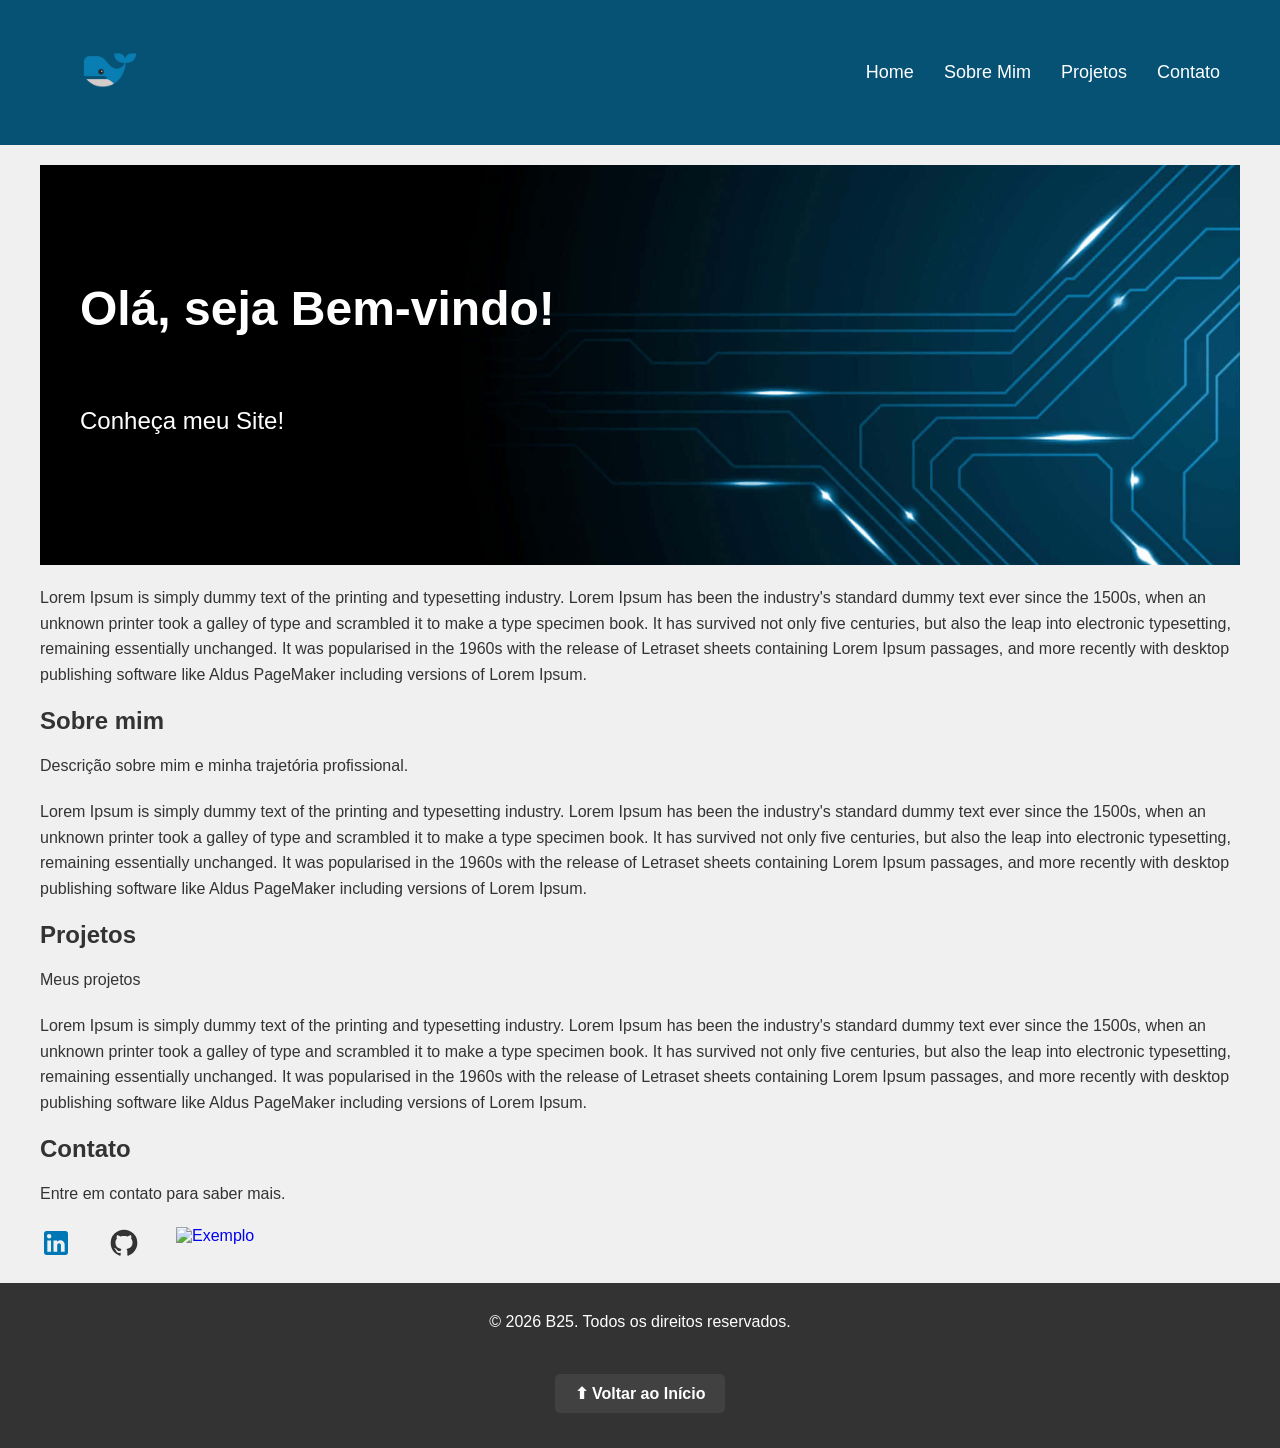
==== aula09_site/index.html @ 4e7a8810 "add lesson 11: continue the website layout, add a banner to the website's main page." ====
<!DOCTYPE html>
<html lang="pt-br">

<head>
    <meta charset="UTF-8">
    <meta name="viewport" content="width=device-width, initial-scale=1.0">
    <link rel="stylesheet" href="src/css/style.css">
    <title>Site - B25</title>
</head>

<body>
    <header>
        <nav>
            <a href="#">
                <div class="nav-logo">
                    <img src="src/img/logo-legal.png" alt="Logo" width="100" height="100">
                </div>
            </a>
            <ul class="nav-links">
                <li><a href="#">Home</a></li>
                <li><a href="#sobre">Sobre Mim</a></li>
                <li><a href="#projetos">Projetos</a></li>
                <li><a href="#contato">Contato</a></li>
            </ul>
        </nav>
    </header>

    <main>
        <section id="banner">
            <div class="banner-img">
                <h1> Olá, seja Bem-vindo!</h1>
                <br>
                <p>Conheça meu Site!</p>
            </div>
        </section>

        <section id="home">
            <div class="hero-content">
                <h1></h1>
                <p>Lorem Ipsum is simply dummy text of the printing and typesetting industry. Lorem Ipsum has been the
                    industry's standard dummy text ever since the 1500s, when an unknown printer took a galley of type
                    and scrambled it to make a type specimen book. It has survived not only five centuries, but also the
                    leap into electronic typesetting, remaining essentially unchanged. It was popularised in the 1960s
                    with the release of Letraset sheets containing Lorem Ipsum passages, and more recently with desktop
                    publishing software like Aldus PageMaker including versions of Lorem Ipsum.</p>
            </div>
        </section>

        <section id="sobre">
            <div class="sobre-content">
                <h2>Sobre mim</h2>
                <p>Descrição sobre mim e minha trajetória profissional.</p>
                <p>Lorem Ipsum is simply dummy text of the printing and typesetting industry. Lorem Ipsum has been the
                    industry's standard dummy text ever since the 1500s, when an unknown printer took a galley of type
                    and scrambled it to make a type specimen book. It has survived not only five centuries, but also the
                    leap into electronic typesetting, remaining essentially unchanged. It was popularised in the 1960s
                    with the release of Letraset sheets containing Lorem Ipsum passages, and more recently with desktop
                    publishing software like Aldus PageMaker including versions of Lorem Ipsum.</p>
            </div>
        </section>

        <section id="projetos">
            <div class="projetos-content">
                <h2>Projetos</h2>
                <p>Meus projetos</p>
                <p>Lorem Ipsum is simply dummy text of the printing and typesetting industry. Lorem Ipsum has been the
                    industry's standard dummy text ever since the 1500s, when an unknown printer took a galley of type
                    and scrambled it to make a type specimen book. It has survived not only five centuries, but also the
                    leap into electronic typesetting, remaining essentially unchanged. It was popularised in the 1960s
                    with the release of Letraset sheets containing Lorem Ipsum passages, and more recently with desktop
                    publishing software like Aldus PageMaker including versions of Lorem Ipsum.</p>
            </div>
        </section>

        <section id="contato">
            <div class="contato-content">
                <h2>Contato</h2>
                <p>Entre em contato para saber mais.</p>

                <div class="contact-info">
                    <a href="https://www.linkedin.com/in/daniela-toledo-79997319a/" target="_blank"
                        rel="noopener noreferrer" class="link-animado"
                        style="text-decoration: none; display: inline-block;">
                        <svg xmlns="http://www.w3.org/2000/svg" viewBox="0 0 24 24"
                            style="width: 32px; height: 32px; fill: #0077B5;">
                            <title>LinkedIn</title>
                            <path
                                d="M19 3A2 2 0 0 1 21 5V19A2 2 0 0 1 19 21H5A2 2 0 0 1 3 19V5A2 2 0 0 1 5 3H19M18.5 18.5V13.2A3.26 3.26 0 0 0 15.24 9.94C14.39 9.94 13.4 10.46 12.92 11.24V10.13H10.13V18.5H12.92V13.57C12.92 12.8 13.54 12.17 14.31 12.17A1.4 1.4 0 0 1 15.71 13.57V18.5H18.5M6.88 8.56A1.68 1.68 0 0 0 8.56 6.88C8.56 5.95 7.81 5.19 6.88 5.19A1.69 1.69 0 0 0 5.19 6.88C5.19 7.81 5.95 8.56 6.88 8.56M8.27 18.5V10.13H5.5V18.5H8.27Z" />
                        </svg>
                    </a>

                    <a href="https://github.com/danirosario" target="_blank" rel="noopener noreferrer"
                        class="link-animado" style="text-decoration: none; display: inline-block; margin-left: 16px;">
                        <svg xmlns="http://www.w3.org/2000/svg" viewBox="0 0 24 24"
                            style="width: 32px; height: 32px; fill: #333;">
                            <title>github</title>
                            <path
                                d="M12,2A10,10 0 0,0 2,12C2,16.42 4.87,20.17 8.84,21.5C9.34,21.58 9.5,21.27 9.5,21C9.5,20.77 9.5,20.14 9.5,19.31C6.73,19.91 6.14,17.97 6.14,17.97C5.68,16.81 5.03,16.5 5.03,16.5C4.12,15.88 5.1,15.9 5.1,15.9C6.1,15.97 6.63,16.93 6.63,16.93C7.5,18.45 8.97,18 9.54,17.76C9.63,17.11 9.89,16.67 10.17,16.42C7.95,16.17 5.62,15.31 5.62,11.5C5.62,10.39 6,9.5 6.65,8.79C6.55,8.54 6.2,7.5 6.75,6.15C6.75,6.15 7.59,5.88 9.5,7.17C10.29,6.95 11.15,6.84 12,6.84C12.85,6.84 13.71,6.95 14.5,7.17C16.41,5.88 17.25,6.15 17.25,6.15C17.8,7.5 17.45,8.54 17.35,8.79C18,9.5 18.38,10.39 18.38,11.5C18.38,15.32 16.04,16.16 13.81,16.41C14.17,16.72 14.5,17.33 14.5,18.26C14.5,19.6 14.5,20.68 14.5,21C14.5,21.27 14.66,21.59 15.17,21.5C19.14,20.16 22,16.42 22,12A10,10 0 0,0 12,2Z" />
                        </svg>
                    </a>

                    <a href="linkedin.com" class="link-animado" style="display: inline-block; margin-left: 16px;">
                        <div id="icon-in">
                            <img src="src/icon/linkedin.png" alt="Exemplo" class="imagem-balanco" width="32"
                                height="32">
                        </div>
                    </a>
                </div>
        </section>
    </main>

    <footer>
        <div>
            <p>&copy; 2026 B25. Todos os direitos reservados.</p><br>
            <a href="#" class="botao-retornar" aria-label="Voltar ao topo da página">
                ⬆ Voltar ao Início
            </a>
        </div>
    </footer>
</body>
<script src="src/js/script.js"></script>


</html>
---- aula09_site/src/css/style.css ----
* {
    margin: 0;
    padding: 0;
    box-sizing: border-box;
    scroll-behavior: smooth;
}

body {
    font-family: Arial, Helvetica, sans-serif;
    background-color: #f0f0f0;
    color: #333;
}

/* Estilos para o header e nav */

header {
    background-color: #065275;
    color: white;
    padding: 20px;
}

nav {
    display: flex;
    justify-content: space-between;
    /* cria espaçamento entre os elementos */
    align-items: center;
    /* alinha os elementos verticalmente */
    max-width: 1200px;
    margin: 0 auto;
    /* centraliza o nav */
    padding: 0 20px;
    /* adiciona um pouco de padding nas laterais */
}

nav a {
    color: white;
    text-decoration: none;
    font-size: 18px;
}

nav a:hover {
    color: #c6d5ff
}

.nav-logo {
    width: 100px;
    height: auto;
}

.nav-links {
    list-style: none;
    display: flex;
    gap: 30px; /* adiciona espaçamento entre os links */
}

/* Estilos para o main */

main {
    max-width: 1200px;
    margin: 20px auto;
    /* centraliza o main e adiciona margem superior */
    /*
    padding: 20px;
    background-color: white;
    border-radius: 8px;
    box-shadow: 0 2px 5px rgba(0, 0, 0, 0.1);
    */
}

main h1 {
    margin-bottom: 20px;
    color: #065275;
}

main h2 {
    margin-bottom: 18px;
}

main p {
    line-height: 1.6; /* aumenta o espaçamento entre as linhas para melhor leitura */
    margin-bottom: 20px; /* adiciona margem inferior para separar os parágrafos */
    text-decoration: none; /* adiciona uma linha tracejada para separar os parágrafos */
}

/* banner */
#banner {
    width: 100%;
    height: 400px;
    overflow: hidden; /* O overflow é para esconder o conteúdo que passa do limite da caixa */ 
    margin-bottom: 20px;
}

.banner-img {
    width: 100%;
    height: 100%;
    background-image: url('../img/tech-background.jpg');
    background-size: cover;      /* Redimensiona a imagem para cobrir todo o espaço, sem distorce */
    background-position: center; /* Centraliza a imagem horizontalmente e verticalmente no container  */
    display: flex;
    flex-direction: column;     /* Empilha o h1 e o p verticalmente */
    justify-content: center;    /* Centraliza os textos verticalmente no banner */
    align-items: flex-start;    /* Alinha os textos à esquerda */
    padding-left: 20px;         
}

.banner-img h1 {
    color: #ffffff;
    padding: 20px;
    font-size: 48px;
}

.banner-img p {
    color: #ffffff;
    padding: 8px;
    margin-left: 12px;
    font-size: 24px;
}

/* Estilos para a seção de contato */



div.contact-info {
    display: flex;
    /* Coloca os itens de contato (como os links dos ícones) lado a lado */
    gap: 20px;
    /* adiciona espaçamento entre os links */
}

.contact-info a {
    display: inline-block;
    /* Permite que o link aceite animações e transformações de tamanho */
    text-decoration: none;
}

/* Estilos para o footer */

footer {
    background-color: #333;
    color: white;
    text-align: center;
    padding: 20px;
    margin-top: 20px;
    /* adiciona margem superior para separar do main */
    position: relative;
    /* necessário para posicionar os ícones de forma absoluta dentro do footer */
    margin-bottom: 0;
    /* remove a margem inferior do footer */
}

footer p {
    margin: 10px;
    /* remove a margem padrão do parágrafo */
}

.botao-retornar {
    display: inline-block;
    /* posicionar elementos lado a lado (como um texto), mas permitindo que você ajuste o tamanho e o espaçamento deles (como uma caixa). */
    margin: 15px;
    padding: 10px 20px;
    background-color: #414141;
    color: #ffffff;
    text-decoration: none;
    border-radius: 5px;
    font-weight: bold;
}

.botao-retornar :hover {
    background-color: #252525;
}
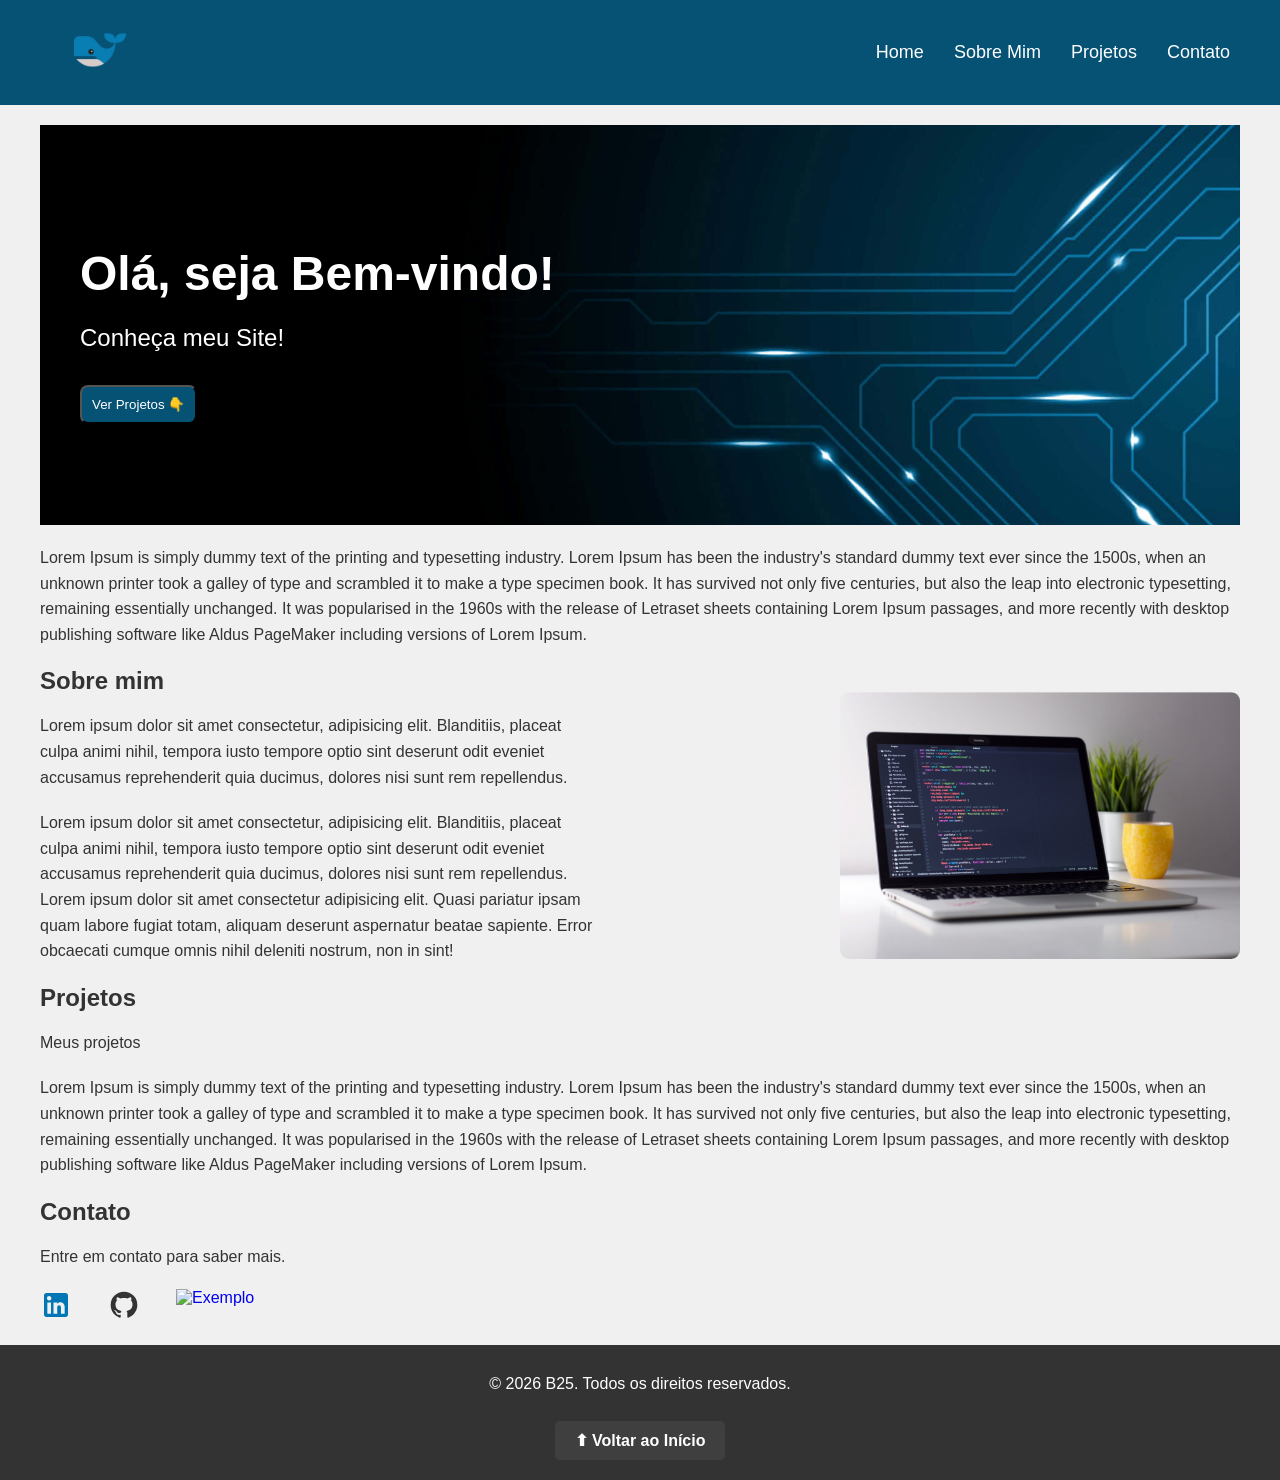
==== commit 6fe6e72f: "add lesson 12: continue developing the site, add new sections; add new styles and images to the "abo" ====
--- a/aula09_site/index.html
+++ b/aula09_site/index.html
@@ -10,7 +10,7 @@
 
 <body>
     <header>
-        <nav>
+        <nav class="navbar">
             <a href="#">
                 <div class="nav-logo">
                     <img src="src/img/logo-legal.png" alt="Logo" width="100" height="100">
@@ -29,8 +29,10 @@
         <section id="banner">
             <div class="banner-img">
                 <h1> Olá, seja Bem-vindo!</h1>
-                <br>
                 <p>Conheça meu Site!</p>
+                <a href="#projetos">
+                    <button id="button-projetos">Ver Projetos 👇</button>
+                </a>
             </div>
         </section>
 
@@ -49,14 +51,20 @@
         <section id="sobre">
             <div class="sobre-content">
                 <h2>Sobre mim</h2>
-                <p>Descrição sobre mim e minha trajetória profissional.</p>
-                <p>Lorem Ipsum is simply dummy text of the printing and typesetting industry. Lorem Ipsum has been the
-                    industry's standard dummy text ever since the 1500s, when an unknown printer took a galley of type
-                    and scrambled it to make a type specimen book. It has survived not only five centuries, but also the
-                    leap into electronic typesetting, remaining essentially unchanged. It was popularised in the 1960s
-                    with the release of Letraset sheets containing Lorem Ipsum passages, and more recently with desktop
-                    publishing software like Aldus PageMaker including versions of Lorem Ipsum.</p>
+                <p>Lorem ipsum dolor sit amet consectetur, adipisicing elit. Blanditiis, placeat culpa animi nihil,
+                    tempora iusto tempore optio sint deserunt odit eveniet accusamus reprehenderit quia ducimus, dolores
+                    nisi sunt rem repellendus.</p>
+                <p>Lorem ipsum dolor sit amet consectetur, adipisicing elit. Blanditiis, placeat culpa animi nihil,
+                    tempora iusto tempore optio sint deserunt odit eveniet accusamus reprehenderit quia ducimus, dolores
+                    nisi sunt rem repellendus. Lorem ipsum dolor sit amet consectetur adipisicing elit. Quasi pariatur
+                    ipsam quam labore fugiat totam, aliquam deserunt aspernatur beatae sapiente. Error obcaecati cumque
+                    omnis nihil deleniti nostrum, non in sint!</p>
             </div>
+
+            <div class="img-foto-pc">
+                <img src="../aula09_site/src/img/foto-pc.png">
+            </div>
+
         </section>
 
         <section id="projetos">
--- a/aula09_site/src/css/style.css
+++ b/aula09_site/src/css/style.css
@@ -11,25 +11,27 @@
     color: #333;
 }
 
-/* Estilos para o header e nav */
-
+/* ESTILOS PARA A NAV E HEADER */
 header {
     background-color: #065275;
+    position: sticky; 
     color: white;
-    padding: 20px;
+    position: sticky;
+    z-index: 1000; /* Garante que fique por cima do resto do conteúdo */
+}
+
+.navbar {
+    width: 100%;
 }
 
 nav {
     display: flex;
-    justify-content: space-between;
-    /* cria espaçamento entre os elementos */
-    align-items: center;
-    /* alinha os elementos verticalmente */
+    justify-content: space-between; /* cria espaçamento entre os elementos */
+    align-items: center;            /* alinha os elementos verticalmente */
     max-width: 1200px;
-    margin: 0 auto;
-    /* centraliza o nav */
-    padding: 0 20px;
-    /* adiciona um pouco de padding nas laterais */
+    margin: 0 auto;                 /* centraliza o nav */
+    padding: 0 10px;                /* adiciona um pouco de padding nas laterais */
+
 }
 
 nav a {
@@ -53,12 +55,10 @@
     gap: 30px; /* adiciona espaçamento entre os links */
 }
 
-/* Estilos para o main */
-
+/* ESTILOS PARA A MAIN */
 main {
     max-width: 1200px;
-    margin: 20px auto;
-    /* centraliza o main e adiciona margem superior */
+    margin: 20px auto;  /* centraliza o main e adiciona margem superior */
     /*
     padding: 20px;
     background-color: white;
@@ -77,16 +77,38 @@
 }
 
 main p {
-    line-height: 1.6; /* aumenta o espaçamento entre as linhas para melhor leitura */
-    margin-bottom: 20px; /* adiciona margem inferior para separar os parágrafos */
+    line-height: 1.6;      /* aumenta o espaçamento entre as linhas para melhor leitura */
+    margin-bottom: 20px;   /* adiciona margem inferior para separar os parágrafos */
     text-decoration: none; /* adiciona uma linha tracejada para separar os parágrafos */
 }
 
-/* banner */
+/* SOBRE */
+#sobre {
+    display: flex;
+    width: 100%;
+}
+
+.sobre-content p {
+    align-items: left;
+    justify-content: left;
+    width: 70%;
+}
+
+.img-foto-pc {
+    display: flex;
+    align-items: center;
+}
+
+.img-foto-pc img {
+    border-radius: 9px;
+    width: 400px;
+}
+
+/* BANNER */
 #banner {
     width: 100%;
     height: 400px;
-    overflow: hidden; /* O overflow é para esconder o conteúdo que passa do limite da caixa */ 
+    overflow: hidden;  /* O overflow é para esconder o conteúdo que passa do limite da caixa */ 
     margin-bottom: 20px;
 }
 
@@ -114,57 +136,94 @@
     padding: 8px;
     margin-left: 12px;
     font-size: 24px;
-}
-
-/* Estilos para a seção de contato */
-
-
+    margin-top: -30px;
+}
+
+#button-projetos {
+    padding: 10px;
+    margin-left: 20px;
+    color: #fff;
+    background-color: #065275;
+    border-radius: 8px;
+    cursor: pointer;
+}
+
+#button-projetos:hover {
+    background-color: #096894;
+}
+/* CONTATO */
 
 div.contact-info {
-    display: flex;
-    /* Coloca os itens de contato (como os links dos ícones) lado a lado */
-    gap: 20px;
-    /* adiciona espaçamento entre os links */
+    display: flex; /* Coloca os itens de contato (como os links dos ícones) lado a lado */
+    gap: 20px;     /* adiciona espaçamento entre os links */
 }
 
 .contact-info a {
-    display: inline-block;
-    /* Permite que o link aceite animações e transformações de tamanho */
+    display: inline-block;  /* Permite que o link aceite animações e transformações de tamanho */
     text-decoration: none;
 }
 
-/* Estilos para o footer */
+/* ESTILO PARA O FOOTER */
 
 footer {
     background-color: #333;
     color: white;
     text-align: center;
     padding: 20px;
-    margin-top: 20px;
-    /* adiciona margem superior para separar do main */
-    position: relative;
-    /* necessário para posicionar os ícones de forma absoluta dentro do footer */
-    margin-bottom: 0;
-    /* remove a margem inferior do footer */
+    position: relative; /* necessário para posicionar os ícones de forma absoluta dentro do footer */
+    margin-bottom: 0;   /* remove a margem inferior do footer */
 }
 
 footer p {
-    margin: 10px;
-    /* remove a margem padrão do parágrafo */
+    margin: 10px;  /* remove a margem padrão do parágrafo */
 }
 
 .botao-retornar {
-    display: inline-block;
-    /* posicionar elementos lado a lado (como um texto), mas permitindo que você ajuste o tamanho e o espaçamento deles (como uma caixa). */
-    margin: 15px;
+    display: inline-block;  /* posicionar elementos lado a lado (como um texto), mas permitindo que você ajuste o tamanho e o espaçamento deles (como uma caixa). */
     padding: 10px 20px;
-    background-color: #414141;
+    background-color: #3f3f3f;
     color: #ffffff;
     text-decoration: none;
     border-radius: 5px;
     font-weight: bold;
 }
 
-.botao-retornar :hover {
-    background-color: #252525;
+.botao-retornar:hover {
+    background-color: #585858;
+}
+
+/* RESPONSIVO */
+@media (max-width: 768px) {
+    /* Menu vira vertical e centraliza */
+    nav {
+        flex-direction: column;
+        gap: 15px;
+    }
+
+    .nav-links {
+        gap: 15px;
+        flex-wrap: wrap;
+        justify-content: center;
+    }
+
+    /* Reduz o tamanho dos textos do Banner */
+    #banner h1 {
+        font-size: 1.8rem;
+    }
+
+    /* Seção Sobre Mim: Empilha a foto embaixo do texto */
+    #sobre {
+        flex-direction: column;
+        text-align: center;
+    }
+
+    .img-foto-pc {
+        width: 100%;
+        margin-top: 20px;
+    }
+
+    /* Centraliza os ícones de contato */
+    .contact-info {
+        justify-content: center;
+    }
 }
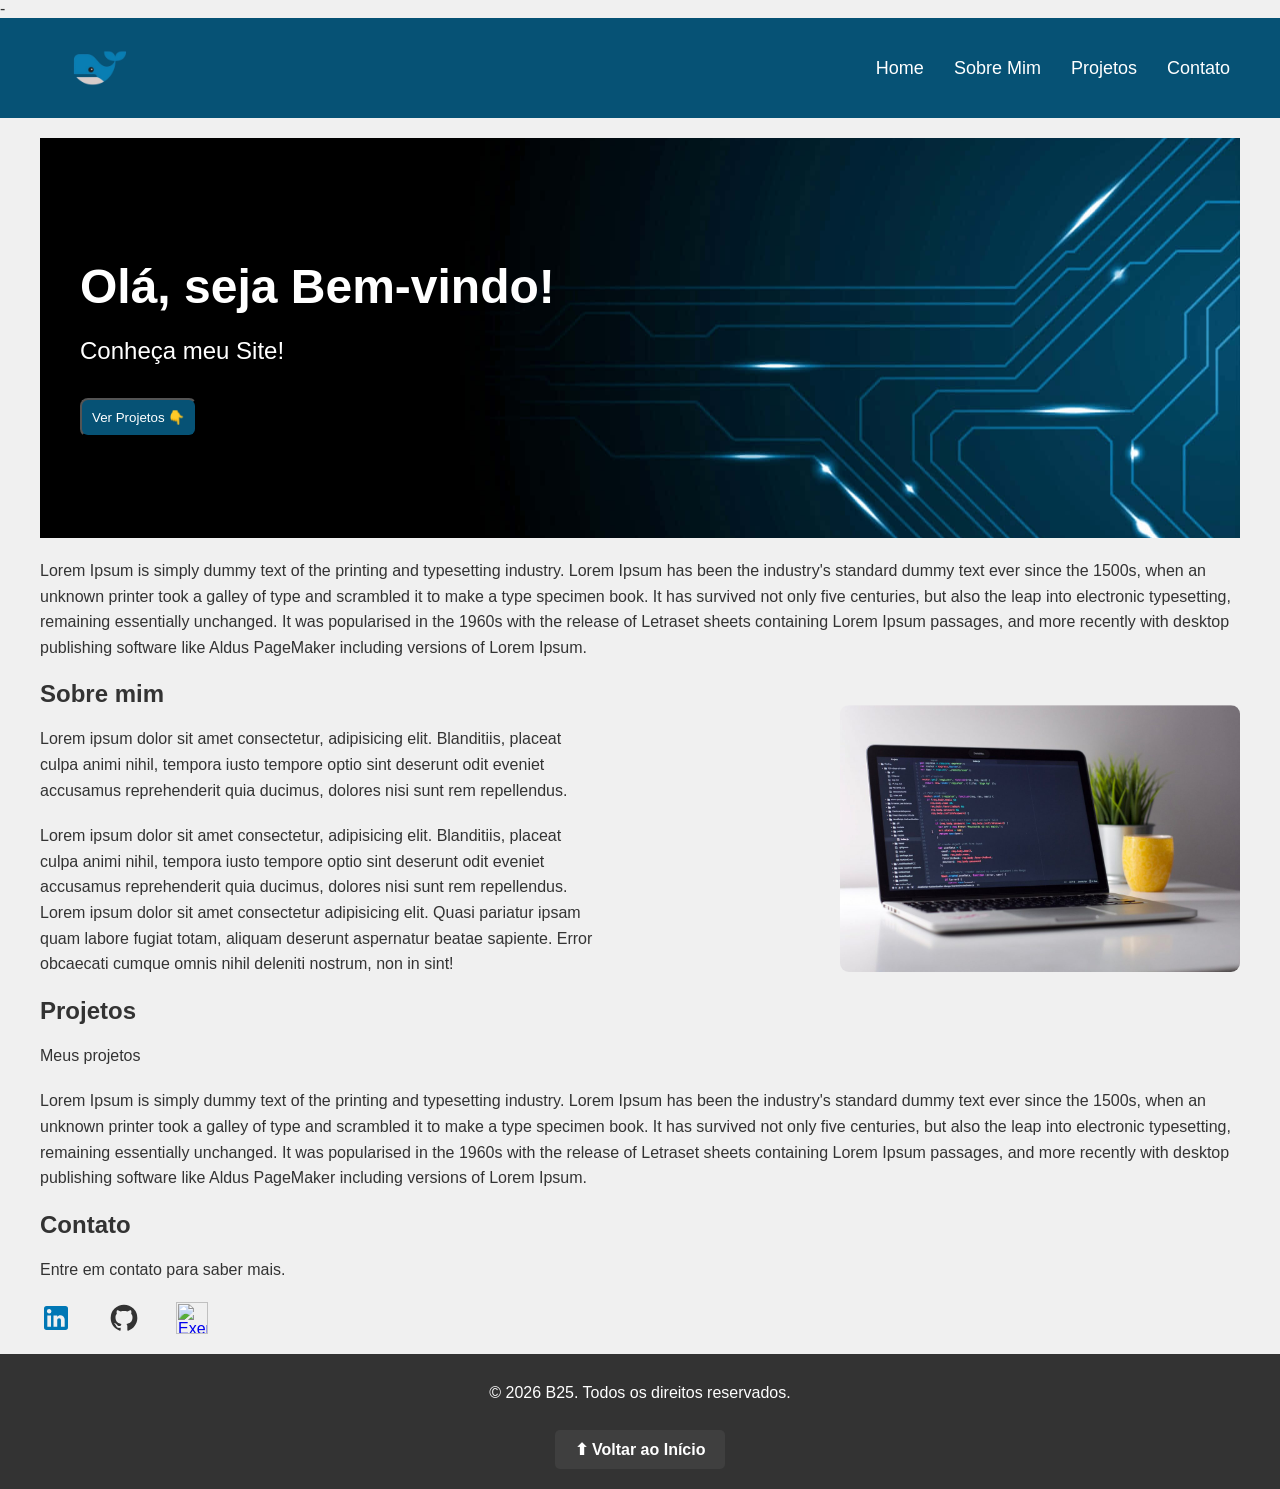
==== commit ee1be71c: "fix: adjust header position and color for improved visibility" ====
--- a/aula09_site/index.html
+++ b/aula09_site/index.html
@@ -1,4 +1,4 @@
-<!DOCTYPE html>
+-<!DOCTYPE html>
 <html lang="pt-br">
 
 <head>
--- a/aula09_site/src/css/style.css
+++ b/aula09_site/src/css/style.css
@@ -15,8 +15,8 @@
 header {
     background-color: #065275;
     position: sticky; 
+    top: 0;       
     color: white;
-    position: sticky;
     z-index: 1000; /* Garante que fique por cima do resto do conteúdo */
 }
 
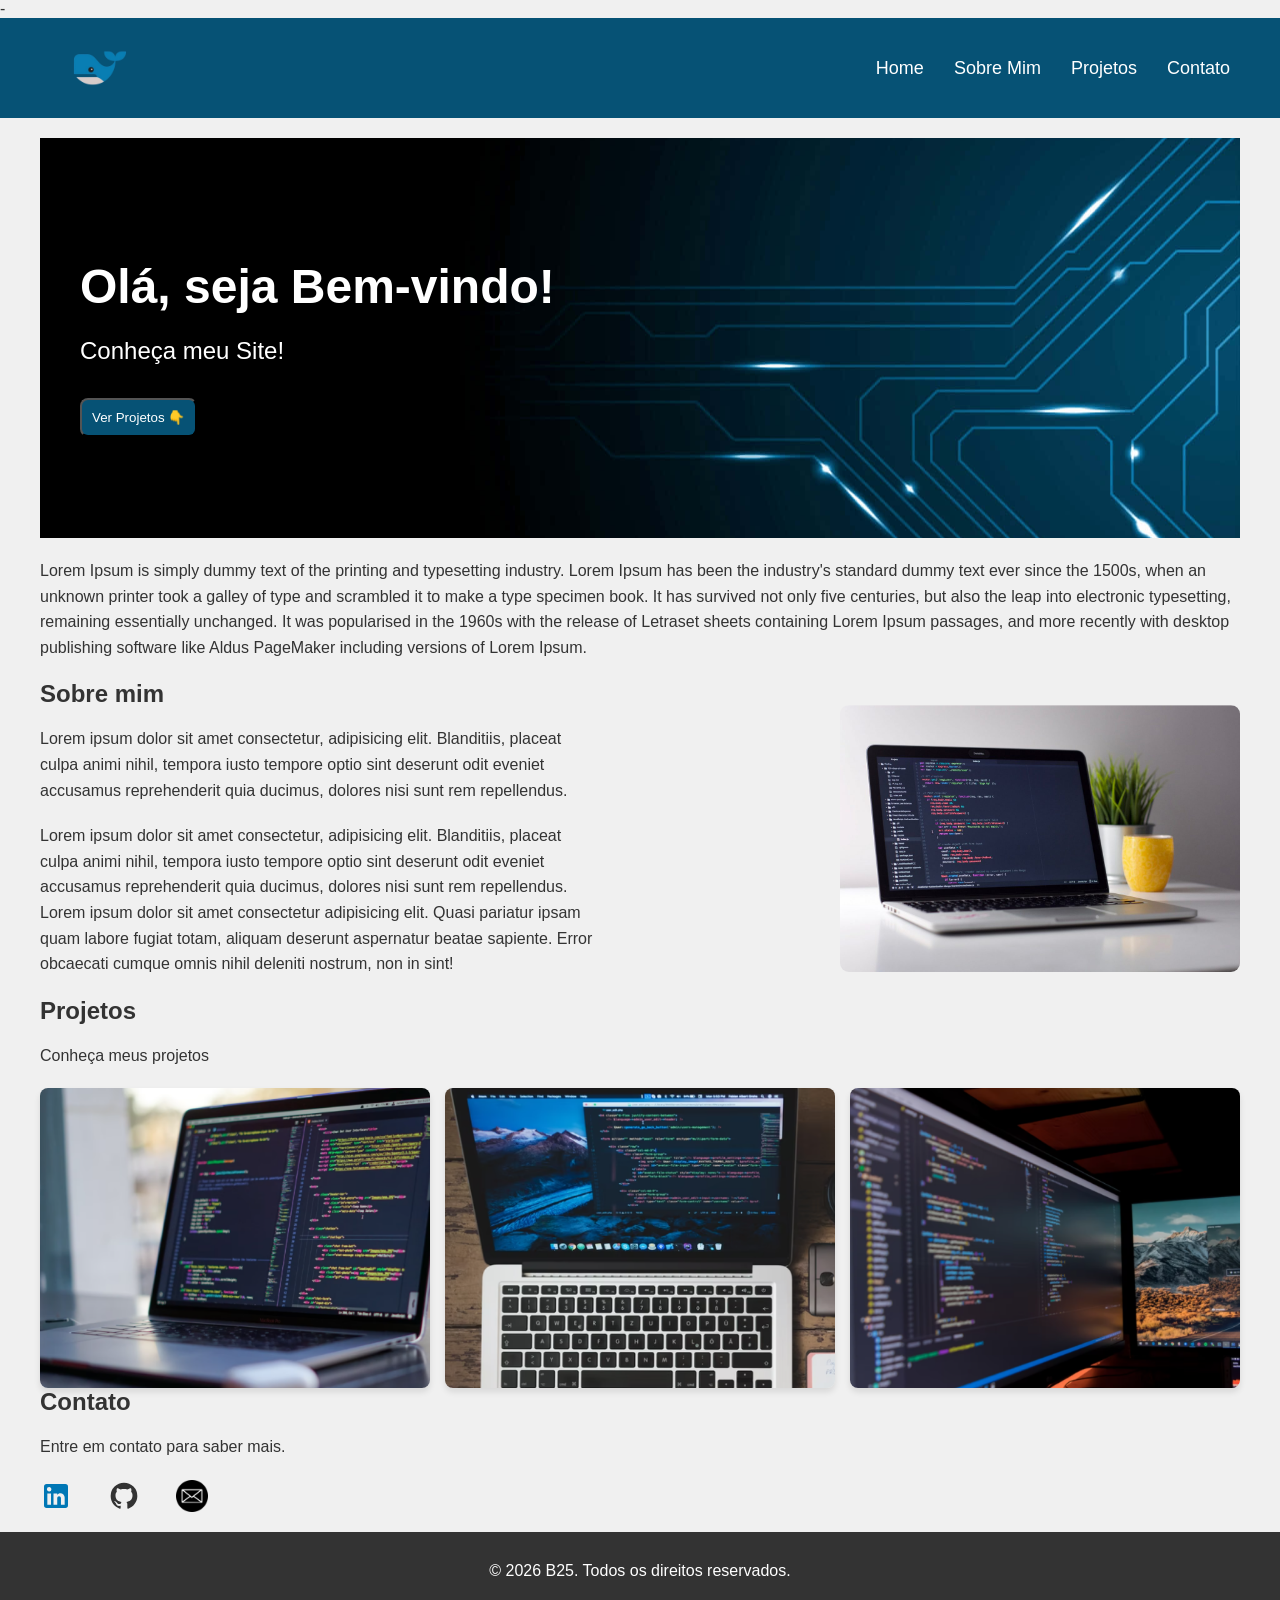
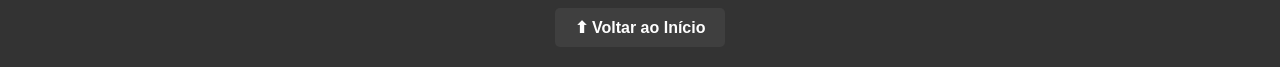
==== commit a7f9c48f: "Remove LinkedIn icon and add new email icon to the project; add images projects" ====
--- a/aula09_site/index.html
+++ b/aula09_site/index.html
@@ -1,4 +1,5 @@
--<!DOCTYPE html>
+-
+<!DOCTYPE html>
 <html lang="pt-br">
 
 <head>
@@ -70,13 +71,18 @@
         <section id="projetos">
             <div class="projetos-content">
                 <h2>Projetos</h2>
-                <p>Meus projetos</p>
-                <p>Lorem Ipsum is simply dummy text of the printing and typesetting industry. Lorem Ipsum has been the
-                    industry's standard dummy text ever since the 1500s, when an unknown printer took a galley of type
-                    and scrambled it to make a type specimen book. It has survived not only five centuries, but also the
-                    leap into electronic typesetting, remaining essentially unchanged. It was popularised in the 1960s
-                    with the release of Letraset sheets containing Lorem Ipsum passages, and more recently with desktop
-                    publishing software like Aldus PageMaker including versions of Lorem Ipsum.</p>
+                <p>Conheça meus projetos</p>
+                <div class="project-list">
+                    <div class="projetos">
+                        <img src="../aula09_site/src/img/projeto1.png">
+                    </div>
+                    <div class="projetos">
+                        <img src="../aula09_site/src/img/projeto2.png">
+                    </div>
+                    <div class="projetos">
+                        <img src="../aula09_site/src/img/projeto3.png">
+                    </div>
+                </div>
             </div>
         </section>
 
@@ -106,10 +112,10 @@
                                 d="M12,2A10,10 0 0,0 2,12C2,16.42 4.87,20.17 8.84,21.5C9.34,21.58 9.5,21.27 9.5,21C9.5,20.77 9.5,20.14 9.5,19.31C6.73,19.91 6.14,17.97 6.14,17.97C5.68,16.81 5.03,16.5 5.03,16.5C4.12,15.88 5.1,15.9 5.1,15.9C6.1,15.97 6.63,16.93 6.63,16.93C7.5,18.45 8.97,18 9.54,17.76C9.63,17.11 9.89,16.67 10.17,16.42C7.95,16.17 5.62,15.31 5.62,11.5C5.62,10.39 6,9.5 6.65,8.79C6.55,8.54 6.2,7.5 6.75,6.15C6.75,6.15 7.59,5.88 9.5,7.17C10.29,6.95 11.15,6.84 12,6.84C12.85,6.84 13.71,6.95 14.5,7.17C16.41,5.88 17.25,6.15 17.25,6.15C17.8,7.5 17.45,8.54 17.35,8.79C18,9.5 18.38,10.39 18.38,11.5C18.38,15.32 16.04,16.16 13.81,16.41C14.17,16.72 14.5,17.33 14.5,18.26C14.5,19.6 14.5,20.68 14.5,21C14.5,21.27 14.66,21.59 15.17,21.5C19.14,20.16 22,16.42 22,12A10,10 0 0,0 12,2Z" />
                         </svg>
                     </a>
-
-                    <a href="linkedin.com" class="link-animado" style="display: inline-block; margin-left: 16px;">
+                    <a href="mailto:daniela.trosario@://gmail.com aqui sua mensagem." class="link-animado"
+                        style="display: inline-block; margin-left: 16px;">
                         <div id="icon-in">
-                            <img src="src/icon/linkedin.png" alt="Exemplo" class="imagem-balanco" width="32"
+                            <img src="src/img/email-icon.png" alt="email-icon" class="imagem-balanco" width="32"
                                 height="32">
                         </div>
                     </a>
--- a/aula09_site/src/css/style.css
+++ b/aula09_site/src/css/style.css
@@ -5,6 +5,21 @@
     scroll-behavior: smooth;
 }
 
+html {
+    /* A primeira cor é o "thumb" (o botão de arrastar) */
+    /* A segunda cor é a "track" (o trilho/fundo) */
+    scrollbar-color: #065275 #f1f1f1;
+}
+
+/* Altera a seleção de todo o site */
+::selection {
+    background-color: #096894;
+    /* Cor de fundo da seleção */
+    color: #fff;
+    /* Cor do texto selecionado */
+}
+
+
 body {
     font-family: Arial, Helvetica, sans-serif;
     background-color: #f0f0f0;
@@ -14,10 +29,11 @@
 /* ESTILOS PARA A NAV E HEADER */
 header {
     background-color: #065275;
-    position: sticky; 
-    top: 0;       
+    position: sticky;
+    top: 0;
     color: white;
-    z-index: 1000; /* Garante que fique por cima do resto do conteúdo */
+    z-index: 1000;
+    /* Garante que fique por cima do resto do conteúdo */
 }
 
 .navbar {
@@ -26,11 +42,15 @@
 
 nav {
     display: flex;
-    justify-content: space-between; /* cria espaçamento entre os elementos */
-    align-items: center;            /* alinha os elementos verticalmente */
+    justify-content: space-between;
+    /* cria espaçamento entre os elementos */
+    align-items: center;
+    /* alinha os elementos verticalmente */
     max-width: 1200px;
-    margin: 0 auto;                 /* centraliza o nav */
-    padding: 0 10px;                /* adiciona um pouco de padding nas laterais */
+    margin: 0 auto;
+    /* centraliza o nav */
+    padding: 0 10px;
+    /* adiciona um pouco de padding nas laterais */
 
 }
 
@@ -52,13 +72,15 @@
 .nav-links {
     list-style: none;
     display: flex;
-    gap: 30px; /* adiciona espaçamento entre os links */
+    gap: 30px;
+    /* adiciona espaçamento entre os links */
 }
 
 /* ESTILOS PARA A MAIN */
 main {
     max-width: 1200px;
-    margin: 20px auto;  /* centraliza o main e adiciona margem superior */
+    margin: 20px auto;
+    /* centraliza o main e adiciona margem superior */
     /*
     padding: 20px;
     background-color: white;
@@ -77,9 +99,12 @@
 }
 
 main p {
-    line-height: 1.6;      /* aumenta o espaçamento entre as linhas para melhor leitura */
-    margin-bottom: 20px;   /* adiciona margem inferior para separar os parágrafos */
-    text-decoration: none; /* adiciona uma linha tracejada para separar os parágrafos */
+    line-height: 1.6;
+    /* aumenta o espaçamento entre as linhas para melhor leitura */
+    margin-bottom: 20px;
+    /* adiciona margem inferior para separar os parágrafos */
+    text-decoration: none;
+    /* adiciona uma linha tracejada para separar os parágrafos */
 }
 
 /* SOBRE */
@@ -104,11 +129,32 @@
     width: 400px;
 }
 
+/* PROJETOS */
+.project-list {
+    display: grid;
+    grid-template-columns: repeat(auto-fit, minmax(180px, 1fr)); 
+    gap: 15px;
+}
+
+.projetos img {
+    width: 100%;       /* Faz a imagem respeitar a largura do card */
+    height: 300px;    
+    object-fit: cover; /* Corta a imagem proporcionalmente sem distorcer */
+    border-radius: 8px;
+    box-shadow: 0 4px 6px rgba(0, 0, 0, 0.1);
+    transition: transform 0.3s ease;
+    display: block;    /* Remove espaços em branco indesejados abaixo da imagem */
+}
+
+.projetos img:hover {
+    transform: scale(1.05); 
+}
+
 /* BANNER */
 #banner {
     width: 100%;
     height: 400px;
-    overflow: hidden;  /* O overflow é para esconder o conteúdo que passa do limite da caixa */ 
+    overflow: hidden;/* O overflow é para esconder o conteúdo que passa do limite da caixa */
     margin-bottom: 20px;
 }
 
@@ -116,13 +162,18 @@
     width: 100%;
     height: 100%;
     background-image: url('../img/tech-background.jpg');
-    background-size: cover;      /* Redimensiona a imagem para cobrir todo o espaço, sem distorce */
-    background-position: center; /* Centraliza a imagem horizontalmente e verticalmente no container  */
-    display: flex;
-    flex-direction: column;     /* Empilha o h1 e o p verticalmente */
-    justify-content: center;    /* Centraliza os textos verticalmente no banner */
-    align-items: flex-start;    /* Alinha os textos à esquerda */
-    padding-left: 20px;         
+    background-size: cover;
+    /* Redimensiona a imagem para cobrir todo o espaço, sem distorce */
+    background-position: center;
+    /* Centraliza a imagem horizontalmente e verticalmente no container  */
+    display: flex;
+    flex-direction: column;
+    /* Empilha o h1 e o p verticalmente */
+    justify-content: center;
+    /* Centraliza os textos verticalmente no banner */
+    align-items: flex-start;
+    /* Alinha os textos à esquerda */
+    padding-left: 20px;
 }
 
 .banner-img h1 {
@@ -151,15 +202,19 @@
 #button-projetos:hover {
     background-color: #096894;
 }
+
 /* CONTATO */
 
 div.contact-info {
-    display: flex; /* Coloca os itens de contato (como os links dos ícones) lado a lado */
-    gap: 20px;     /* adiciona espaçamento entre os links */
+    display: flex;
+    /* Coloca os itens de contato (como os links dos ícones) lado a lado */
+    gap: 20px;
+    /* adiciona espaçamento entre os links */
 }
 
 .contact-info a {
-    display: inline-block;  /* Permite que o link aceite animações e transformações de tamanho */
+    display: inline-block;
+    /* Permite que o link aceite animações e transformações de tamanho */
     text-decoration: none;
 }
 
@@ -170,16 +225,20 @@
     color: white;
     text-align: center;
     padding: 20px;
-    position: relative; /* necessário para posicionar os ícones de forma absoluta dentro do footer */
-    margin-bottom: 0;   /* remove a margem inferior do footer */
+    position: relative;
+    /* necessário para posicionar os ícones de forma absoluta dentro do footer */
+    margin-bottom: 0;
+    /* remove a margem inferior do footer */
 }
 
 footer p {
-    margin: 10px;  /* remove a margem padrão do parágrafo */
+    margin: 10px;
+    /* remove a margem padrão do parágrafo */
 }
 
 .botao-retornar {
-    display: inline-block;  /* posicionar elementos lado a lado (como um texto), mas permitindo que você ajuste o tamanho e o espaçamento deles (como uma caixa). */
+    display: inline-block;
+    /* posicionar elementos lado a lado (como um texto), mas permitindo que você ajuste o tamanho e o espaçamento deles (como uma caixa). */
     padding: 10px 20px;
     background-color: #3f3f3f;
     color: #ffffff;
@@ -194,6 +253,7 @@
 
 /* RESPONSIVO */
 @media (max-width: 768px) {
+
     /* Menu vira vertical e centraliza */
     nav {
         flex-direction: column;
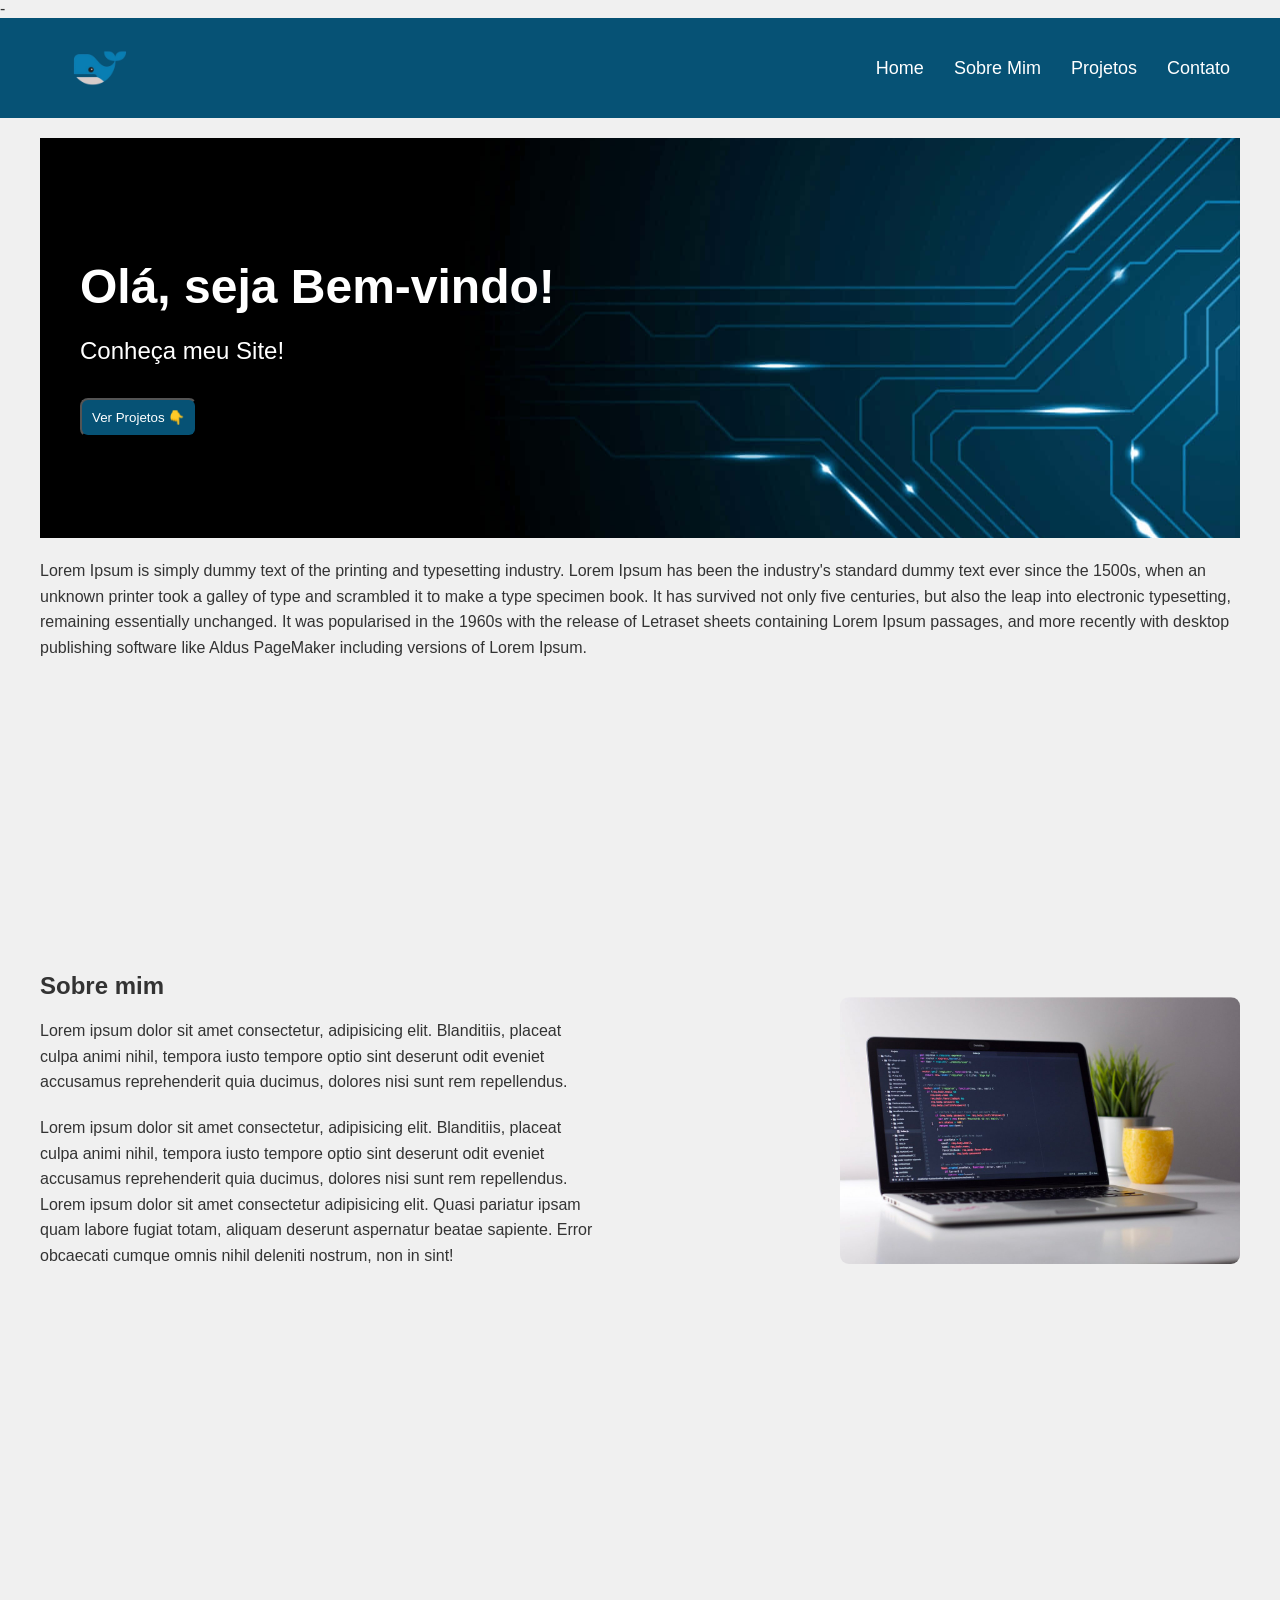
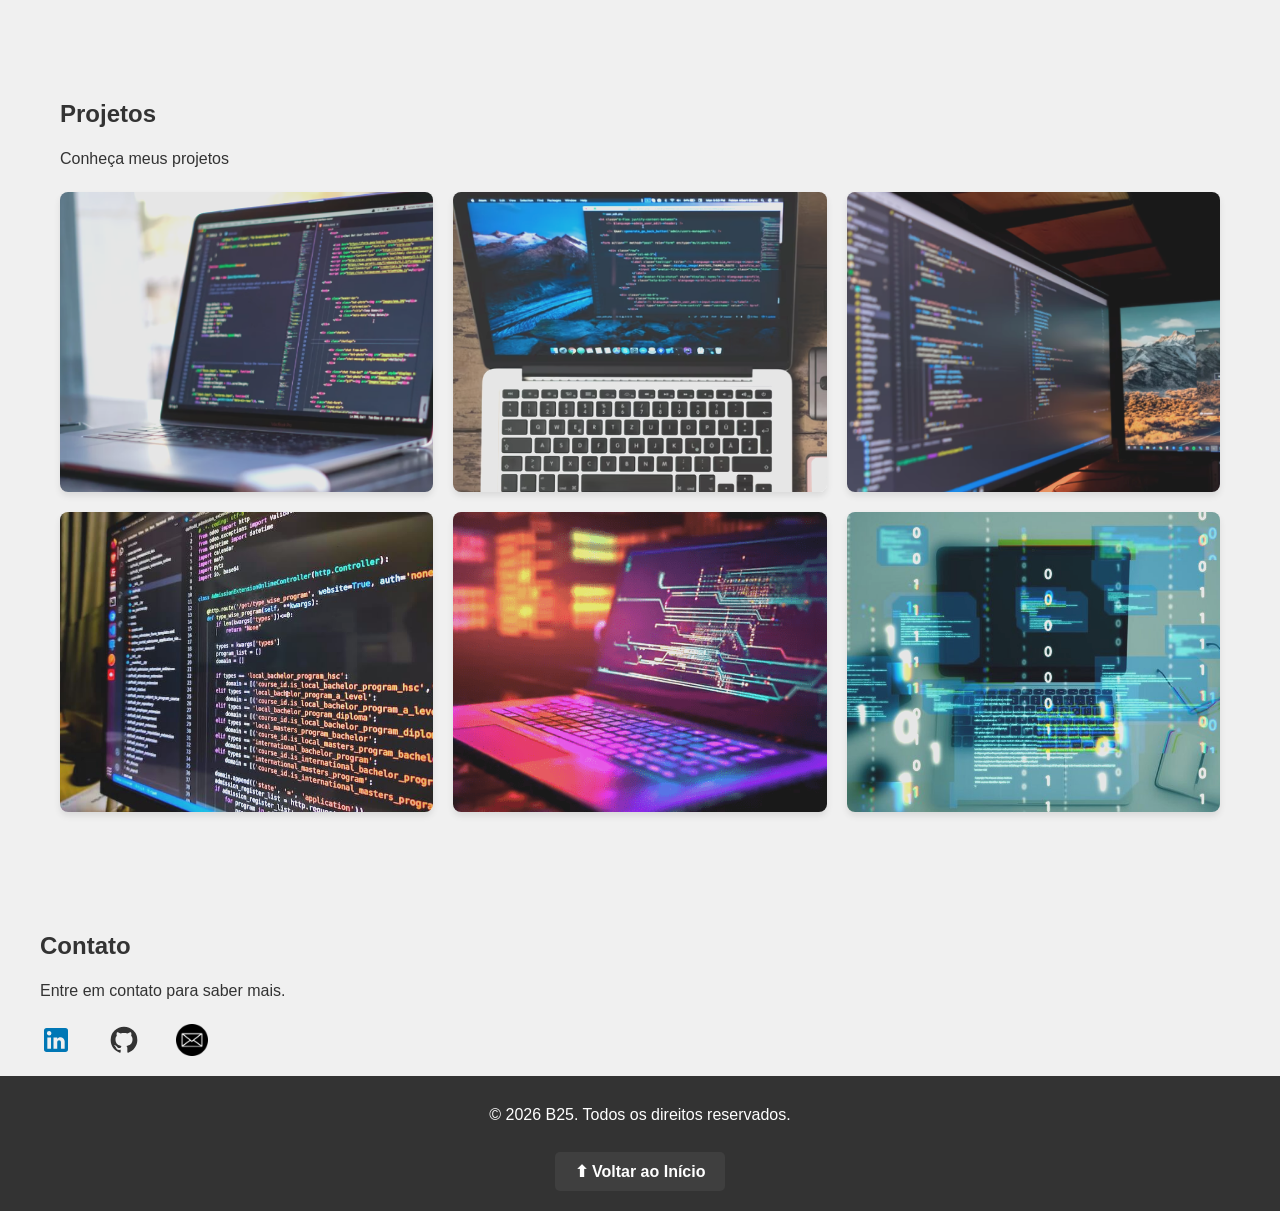
==== commit 385e54fc: "lesson 13: adjust the "About Me" section to position it in full screen; adjust the "Projects" sectio" ====
--- a/aula09_site/index.html
+++ b/aula09_site/index.html
@@ -82,6 +82,17 @@
                     <div class="projetos">
                         <img src="../aula09_site/src/img/projeto3.png">
                     </div>
+                    <div class="projetos">
+                        <img src="../aula09_site/src/img/projeto4.jpg">
+                    </div>
+                    <div class="projetos">
+                        <img src="../aula09_site/src/img/projeto5.png">
+                    </div>
+                    <div class="projetos">
+                        <img src="../aula09_site/src/img/projeto6.jpg">
+                    </div>
+                    
+                    </div>
                 </div>
             </div>
         </section>
--- a/aula09_site/src/css/style.css
+++ b/aula09_site/src/css/style.css
@@ -111,11 +111,14 @@
 #sobre {
     display: flex;
     width: 100%;
+    min-height: 100vh;  /* CORRIGIDO: Permite que a seção cresça se o conteúdo for grande */
+    justify-content: center;
+    align-items: center;
 }
 
 .sobre-content p {
-    align-items: left;
-    justify-content: left;
+    /* CORRIGIDO: Removidos align-items e justify-left (propriedades de flexbox aplicadas incorretamente em texto) */
+    text-align: left; 
     width: 70%;
 }
 
@@ -130,31 +133,49 @@
 }
 
 /* PROJETOS */
+
+#projetos {
+    display: flex;       
+    flex-direction: column; 
+    width: 100%;
+    min-height: 100vh;  
+    justify-content: flex-start; /* Alinha o conteúdo a partir do topo */
+    align-items: center;
+    padding: 120px 20px; /* Dá um espaçamento confortável nas bordas */
+}
+
 .project-list {
-    display: grid;
-    grid-template-columns: repeat(auto-fit, minmax(180px, 1fr)); 
-    gap: 15px;
+    display: grid;     /* Cria as colunas automaticamente e as mantém alinhadas lado a lado */
+    grid-template-columns: repeat(auto-fit, minmax(300px, 1fr));
+    gap: 20px;         /* Espaçamento idêntico entre todas as imagens (horizontal e vertical) */
+    width: 100%; 
+    max-width: 1200px; /* Limita a largura máxima para não espalhar demais em monitores ultra-wide */
+    margin-top: 20px;  /* Separa o título da lista de imagens */
 }
 
 .projetos img {
-    width: 100%;       /* Faz a imagem respeitar a largura do card */
-    height: 300px;    
-    object-fit: cover; /* Corta a imagem proporcionalmente sem distorcer */
+    width: 100%;
+    height: 300px;
+    object-fit: cover;
     border-radius: 8px;
     box-shadow: 0 4px 6px rgba(0, 0, 0, 0.1);
-    transition: transform 0.3s ease;
-    display: block;    /* Remove espaços em branco indesejados abaixo da imagem */
+    transition: transform 0.3s ease, filter 0.3s ease; 
+    display: block; 
+    filter: blur(0.6px) brightness(1.3) contrast(0.8); 
 }
 
 .projetos img:hover {
-    transform: scale(1.05); 
-}
+    transform: scale(1.03);
+    filter: none;
+}
+
 
 /* BANNER */
 #banner {
     width: 100%;
     height: 400px;
-    overflow: hidden;/* O overflow é para esconder o conteúdo que passa do limite da caixa */
+    overflow: hidden;
+    /* O overflow é para esconder o conteúdo que passa do limite da caixa */
     margin-bottom: 20px;
 }
 
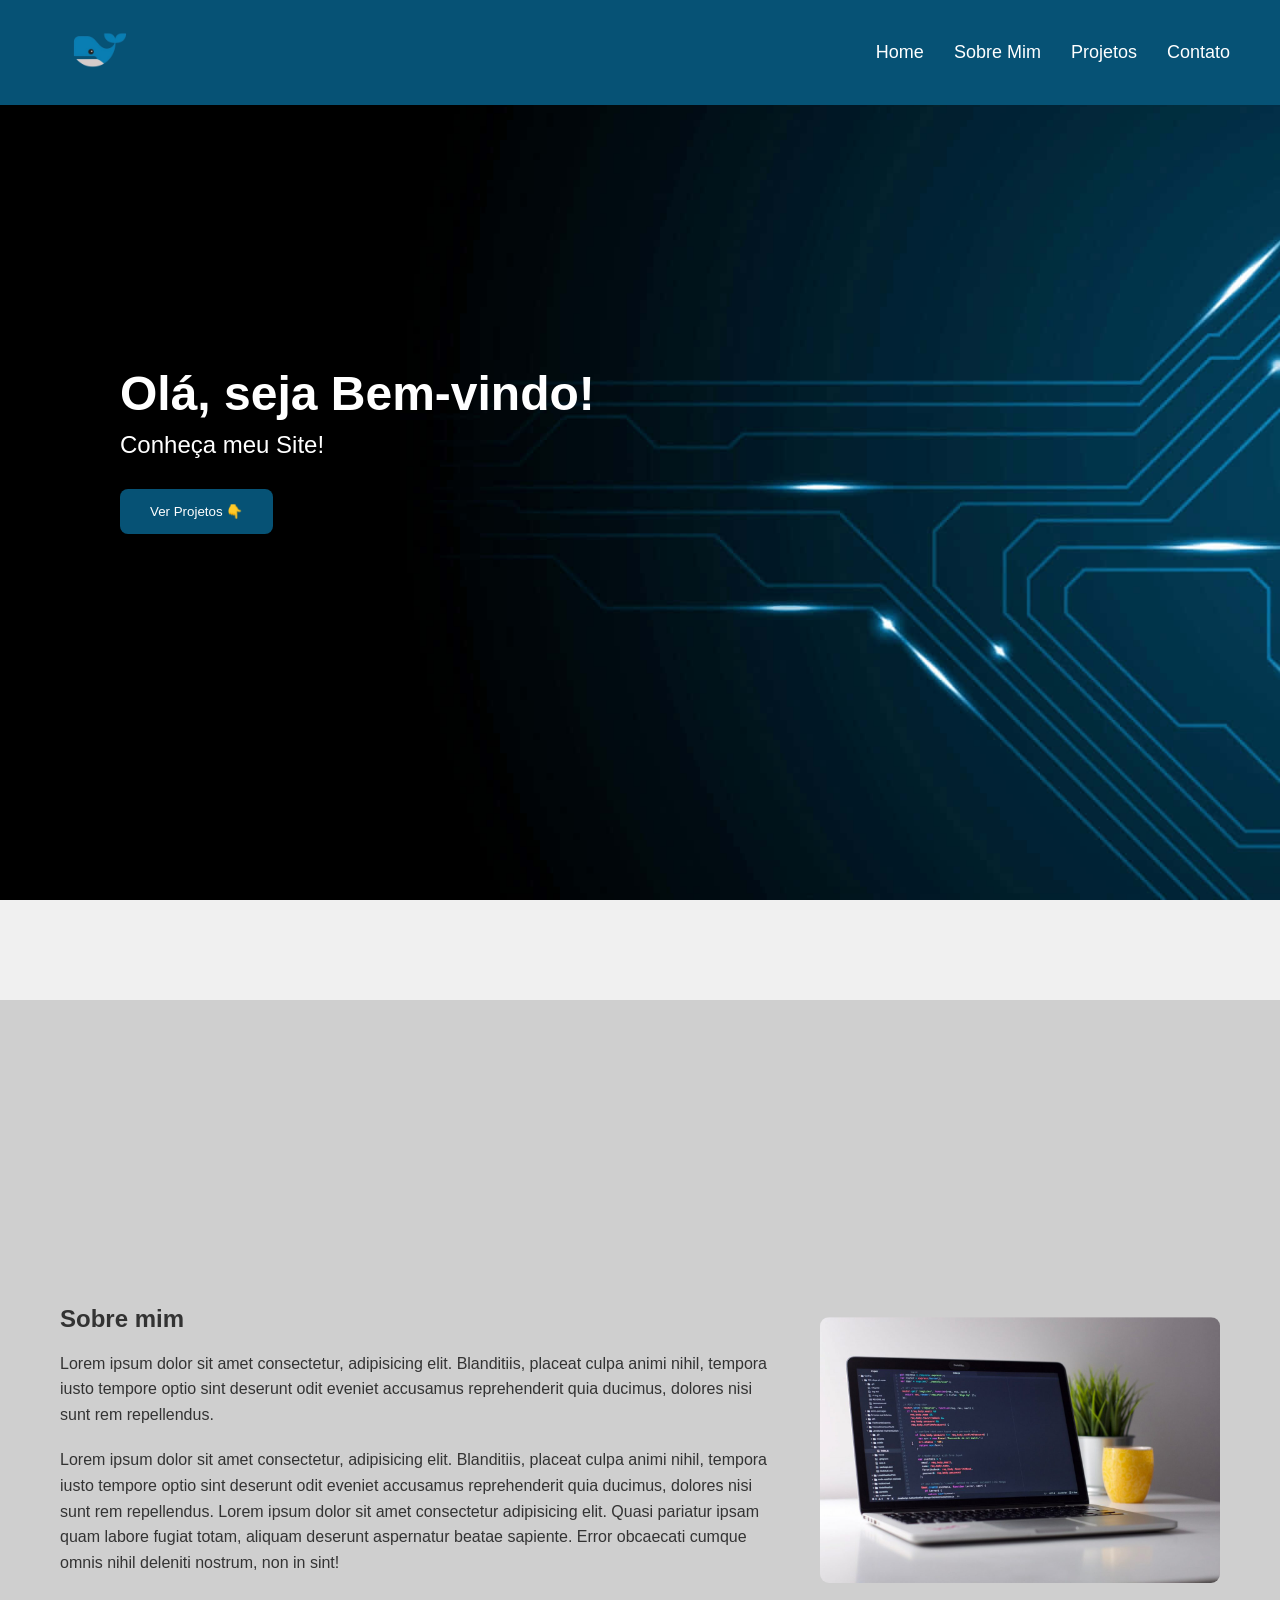
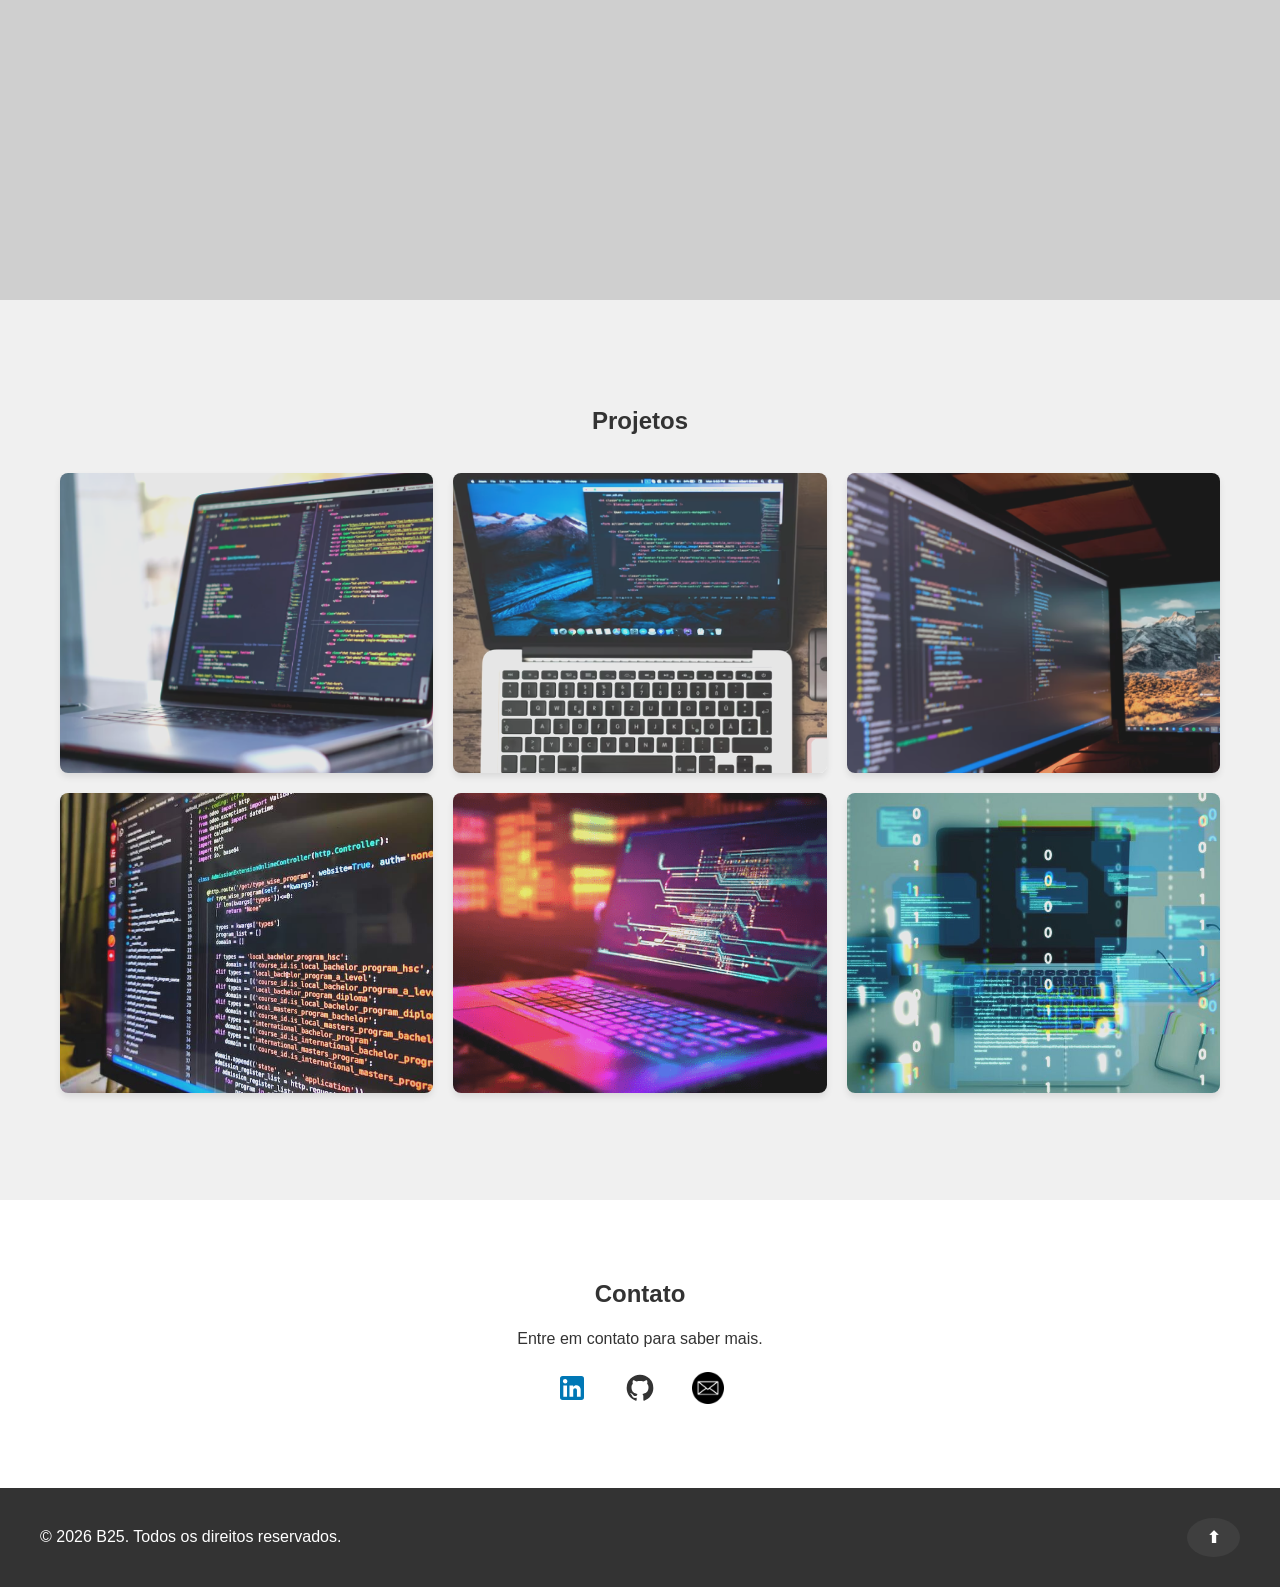
==== commit 30db7acf: "Add lesson 15: redesigning the banner and sections for full screen;" ====
--- a/aula09_site/index.html
+++ b/aula09_site/index.html
@@ -1,4 +1,3 @@
--
 <!DOCTYPE html>
 <html lang="pt-br">
 
@@ -26,30 +25,29 @@
         </nav>
     </header>
 
-    <main>
-        <section id="banner">
-            <div class="banner-img">
-                <h1> Olá, seja Bem-vindo!</h1>
-                <p>Conheça meu Site!</p>
-                <a href="#projetos">
-                    <button id="button-projetos">Ver Projetos 👇</button>
-                </a>
+    <!-- banner -->
+    <section id="banner">
+        <div class="banner-img">
+            <h1> Olá, seja Bem-vindo!</h1>
+            <p>Conheça meu Site!</p>
+            <a href="#projetos">
+                <button id="button-projetos">Ver Projetos 👇</button>
+            </a>
+        </div>
+    </section>
+
+    <!-- main - apenas o conteudo padrão do site -->
+    <!-- <main>
+        <section id="home">
+            <div class="hero-content">
+
             </div>
         </section>
+    </main> -->
 
-        <section id="home">
-            <div class="hero-content">
-                <h1></h1>
-                <p>Lorem Ipsum is simply dummy text of the printing and typesetting industry. Lorem Ipsum has been the
-                    industry's standard dummy text ever since the 1500s, when an unknown printer took a galley of type
-                    and scrambled it to make a type specimen book. It has survived not only five centuries, but also the
-                    leap into electronic typesetting, remaining essentially unchanged. It was popularised in the 1960s
-                    with the release of Letraset sheets containing Lorem Ipsum passages, and more recently with desktop
-                    publishing software like Aldus PageMaker including versions of Lorem Ipsum.</p>
-            </div>
-        </section>
-
-        <section id="sobre">
+    <!-- Seção de sobre mim -->
+    <section id="sobre">
+        <div class="container-interno-sobre">
             <div class="sobre-content">
                 <h2>Sobre mim</h2>
                 <p>Lorem ipsum dolor sit amet consectetur, adipisicing elit. Blanditiis, placeat culpa animi nihil,
@@ -63,87 +61,73 @@
             </div>
 
             <div class="img-foto-pc">
-                <img src="../aula09_site/src/img/foto-pc.png">
+                <img src="../aula09_site/src/img/foto-pc.png" alt="Foto do Computador">
             </div>
+        </div>
+    </section>
 
-        </section>
+    <!-- Seção de projetos -->
+    <section id="projetos">
+        <div class="container-interno-projetos">
+            <h2>Projetos</h2>
+            <div class="project-list">
+                <div class="projetos"><img src="../aula09_site/src/img/projeto1.png" alt="Projeto 1"></div>
+                <div class="projetos"><img src="../aula09_site/src/img/projeto2.png" alt="Projeto 2"></div>
+                <div class="projetos"><img src="../aula09_site/src/img/projeto3.png" alt="Projeto 3"></div>
+                <div class="projetos"><img src="../aula09_site/src/img/projeto4.jpg" alt="Projeto 4"></div>
+                <div class="projetos"><img src="../aula09_site/src/img/projeto5.png" alt="Projeto 5"></div>
+                <div class="projetos"><img src="../aula09_site/src/img/projeto6.jpg" alt="Projeto 6"></div>
+            </div>
+        </div>
+    </section>
 
-        <section id="projetos">
-            <div class="projetos-content">
-                <h2>Projetos</h2>
-                <p>Conheça meus projetos</p>
-                <div class="project-list">
-                    <div class="projetos">
-                        <img src="../aula09_site/src/img/projeto1.png">
+    <!-- Seção de contato -->
+    <section id="contato">
+        <div class="container-interno-contato">
+            <h2>Contato</h2>
+            <p>Entre em contato para saber mais.</p>
+
+            <div class="contact-info">
+                <a href="https://www.linkedin.com/in/daniela-toledo-79997319a/" target="_blank"
+                    rel="noopener noreferrer" class="link-animado"
+                    style="text-decoration: none; display: inline-block;">
+                    <svg xmlns="http://www.w3.org/2000/svg" viewBox="0 0 24 24"
+                        style="width: 32px; height: 32px; fill: #0077B5;">
+                        <title>LinkedIn</title>
+                        <path
+                            d="M19 3A2 2 0 0 1 21 5V19A2 2 0 0 1 19 21H5A2 2 0 0 1 3 19V5A2 2 0 0 1 5 3H19M18.5 18.5V13.2A3.26 3.26 0 0 0 15.24 9.94C14.39 9.94 13.4 10.46 12.92 11.24V10.13H10.13V18.5H12.92V13.57C12.92 12.8 13.54 12.17 14.31 12.17A1.4 1.4 0 0 1 15.71 13.57V18.5H18.5M6.88 8.56A1.68 1.68 0 0 0 8.56 6.88C8.56 5.95 7.81 5.19 6.88 5.19A1.69 1.69 0 0 0 5.19 6.88C5.19 7.81 5.95 8.56 6.88 8.56M8.27 18.5V10.13H5.5V18.5H8.27Z" />
+                    </svg>
+                </a>
+
+                <a href="https://github.com/danirosario" target="_blank" rel="noopener noreferrer"
+                    class="link-animado" style="text-decoration: none; display: inline-block; margin-left: 16px;">
+                    <svg xmlns="http://www.w3.org/2000/svg" viewBox="0 0 24 24"
+                        style="width: 32px; height: 32px; fill: #333;">
+                        <title>github</title>
+                        <path
+                            d="M12,2A10,10 0 0,0 2,12C2,16.42 4.87,20.17 8.84,21.5C9.34,21.58 9.5,21.27 9.5,21C9.5,20.77 9.5,20.14 9.5,19.31C6.73,19.91 6.14,17.97 6.14,17.97C5.68,16.81 5.03,16.5 5.03,16.5C4.12,15.88 5.1,15.9 5.1,15.9C6.1,15.97 6.63,16.93 6.63,16.93C7.5,18.45 8.97,18 9.54,17.76C9.63,17.11 9.89,16.67 10.17,16.42C7.95,16.17 5.62,15.31 5.62,11.5C5.62,10.39 6,9.5 6.65,8.79C6.55,8.54 6.2,7.5 6.75,6.15C6.75,6.15 7.59,5.88 9.5,7.17C10.29,6.95 11.15,6.84 12,6.84C12.85,6.84 13.71,6.95 14.5,7.17C16.41,5.88 17.25,6.15 17.25,6.15C17.8,7.5 17.45,8.54 17.35,8.79C18,9.5 18.38,10.39 18.38,11.5C18.38,15.32 16.04,16.16 13.81,16.41C14.17,16.72 14.5,17.33 14.5,18.26C14.5,19.6 14.5,20.68 14.5,21C14.5,21.27 14.66,21.59 15.17,21.5C19.14,20.16 22,16.42 22,12A10,10 0 0,0 12,2Z" />
+                    </svg>
+                </a>
+                <a href="mailto:daniela.trosario@gmail.com" class="link-animado"
+                    style="display: inline-block; margin-left: 16px;">
+                    <div id="icon-in">
+                        <img src="src/img/email-icon.png" alt="email-icon" class="imagem-balanco" width="32"
+                            height="32">
                     </div>
-                    <div class="projetos">
-                        <img src="../aula09_site/src/img/projeto2.png">
-                    </div>
-                    <div class="projetos">
-                        <img src="../aula09_site/src/img/projeto3.png">
-                    </div>
-                    <div class="projetos">
-                        <img src="../aula09_site/src/img/projeto4.jpg">
-                    </div>
-                    <div class="projetos">
-                        <img src="../aula09_site/src/img/projeto5.png">
-                    </div>
-                    <div class="projetos">
-                        <img src="../aula09_site/src/img/projeto6.jpg">
-                    </div>
-                    
-                    </div>
-                </div>
+                </a>
             </div>
-        </section>
-
-        <section id="contato">
-            <div class="contato-content">
-                <h2>Contato</h2>
-                <p>Entre em contato para saber mais.</p>
-
-                <div class="contact-info">
-                    <a href="https://www.linkedin.com/in/daniela-toledo-79997319a/" target="_blank"
-                        rel="noopener noreferrer" class="link-animado"
-                        style="text-decoration: none; display: inline-block;">
-                        <svg xmlns="http://www.w3.org/2000/svg" viewBox="0 0 24 24"
-                            style="width: 32px; height: 32px; fill: #0077B5;">
-                            <title>LinkedIn</title>
-                            <path
-                                d="M19 3A2 2 0 0 1 21 5V19A2 2 0 0 1 19 21H5A2 2 0 0 1 3 19V5A2 2 0 0 1 5 3H19M18.5 18.5V13.2A3.26 3.26 0 0 0 15.24 9.94C14.39 9.94 13.4 10.46 12.92 11.24V10.13H10.13V18.5H12.92V13.57C12.92 12.8 13.54 12.17 14.31 12.17A1.4 1.4 0 0 1 15.71 13.57V18.5H18.5M6.88 8.56A1.68 1.68 0 0 0 8.56 6.88C8.56 5.95 7.81 5.19 6.88 5.19A1.69 1.69 0 0 0 5.19 6.88C5.19 7.81 5.95 8.56 6.88 8.56M8.27 18.5V10.13H5.5V18.5H8.27Z" />
-                        </svg>
-                    </a>
-
-                    <a href="https://github.com/danirosario" target="_blank" rel="noopener noreferrer"
-                        class="link-animado" style="text-decoration: none; display: inline-block; margin-left: 16px;">
-                        <svg xmlns="http://www.w3.org/2000/svg" viewBox="0 0 24 24"
-                            style="width: 32px; height: 32px; fill: #333;">
-                            <title>github</title>
-                            <path
-                                d="M12,2A10,10 0 0,0 2,12C2,16.42 4.87,20.17 8.84,21.5C9.34,21.58 9.5,21.27 9.5,21C9.5,20.77 9.5,20.14 9.5,19.31C6.73,19.91 6.14,17.97 6.14,17.97C5.68,16.81 5.03,16.5 5.03,16.5C4.12,15.88 5.1,15.9 5.1,15.9C6.1,15.97 6.63,16.93 6.63,16.93C7.5,18.45 8.97,18 9.54,17.76C9.63,17.11 9.89,16.67 10.17,16.42C7.95,16.17 5.62,15.31 5.62,11.5C5.62,10.39 6,9.5 6.65,8.79C6.55,8.54 6.2,7.5 6.75,6.15C6.75,6.15 7.59,5.88 9.5,7.17C10.29,6.95 11.15,6.84 12,6.84C12.85,6.84 13.71,6.95 14.5,7.17C16.41,5.88 17.25,6.15 17.25,6.15C17.8,7.5 17.45,8.54 17.35,8.79C18,9.5 18.38,10.39 18.38,11.5C18.38,15.32 16.04,16.16 13.81,16.41C14.17,16.72 14.5,17.33 14.5,18.26C14.5,19.6 14.5,20.68 14.5,21C14.5,21.27 14.66,21.59 15.17,21.5C19.14,20.16 22,16.42 22,12A10,10 0 0,0 12,2Z" />
-                        </svg>
-                    </a>
-                    <a href="mailto:daniela.trosario@://gmail.com aqui sua mensagem." class="link-animado"
-                        style="display: inline-block; margin-left: 16px;">
-                        <div id="icon-in">
-                            <img src="src/img/email-icon.png" alt="email-icon" class="imagem-balanco" width="32"
-                                height="32">
-                        </div>
-                    </a>
-                </div>
-        </section>
-    </main>
+        </div>
+    </section>
 
     <footer>
         <div>
             <p>&copy; 2026 B25. Todos os direitos reservados.</p><br>
             <a href="#" class="botao-retornar" aria-label="Voltar ao topo da página">
-                ⬆ Voltar ao Início
+                ⬆
             </a>
         </div>
     </footer>
+    <script src="src/js/script.js"></script>
 </body>
-<script src="src/js/script.js"></script>
 
-
-</html>+</html>
--- a/aula09_site/src/css/style.css
+++ b/aula09_site/src/css/style.css
@@ -5,20 +5,10 @@
     scroll-behavior: smooth;
 }
 
-html {
-    /* A primeira cor é o "thumb" (o botão de arrastar) */
-    /* A segunda cor é a "track" (o trilho/fundo) */
-    scrollbar-color: #065275 #f1f1f1;
-}
-
-/* Altera a seleção de todo o site */
-::selection {
-    background-color: #096894;
-    /* Cor de fundo da seleção */
-    color: #fff;
-    /* Cor do texto selecionado */
-}
-
+html, body {
+    width: 100%;
+    height: 100%;
+}
 
 body {
     font-family: Arial, Helvetica, sans-serif;
@@ -26,15 +16,54 @@
     color: #333;
 }
 
-/* ESTILOS PARA A NAV E HEADER */
+html {
+    scrollbar-color: #065275 #f1f1f1;
+}
+
+/* Altera a seleção de todo o site */
+::selection {
+    background-color: #096894;
+    color: #fff;
+}
+
+/* CONTAINERS */
+/* Mantém o conteúdo centralizado em telas grandes e evita colar nas bordas em telas pequenas */
+.container-interno-sobre {
+    width: 100%;
+    max-width: 1200px;
+    display: flex;
+    justify-content: space-between;
+    align-items: center;
+    gap: 40px;
+    padding: 0 20px;
+}
+
+.container-interno-projetos {
+    width: 100%;
+    max-width: 1200px;
+    display: flex;
+    flex-direction: column;
+    align-items: center;
+    padding: 0 20px;
+}
+
+.container-interno-contato {
+    width: 100%;
+    max-width: 1200px;
+    text-align: center;
+    padding: 0 20px;
+}
+
+/* NAV E HEADER  */
 header {
     background-color: #065275;
-    position: sticky;
-    top: 0;
+    position: fixed;         /* Mantém a barra fixa ao rolar */
+    top: 0;                  /* Alinha exatamente no topo da tela */
+    width: 100%;             /* Garante que ela ocupe toda a largura */
     color: white;
-    z-index: 1000;
-    /* Garante que fique por cima do resto do conteúdo */
-}
+    z-index: 9999;           /* impede que imagens ou fundos passem por cima */
+}
+
 
 .navbar {
     width: 100%;
@@ -43,15 +72,10 @@
 nav {
     display: flex;
     justify-content: space-between;
-    /* cria espaçamento entre os elementos */
-    align-items: center;
-    /* alinha os elementos verticalmente */
+    align-items: center;
     max-width: 1200px;
     margin: 0 auto;
-    /* centraliza o nav */
     padding: 0 10px;
-    /* adiciona um pouco de padding nas laterais */
-
 }
 
 nav a {
@@ -61,7 +85,7 @@
 }
 
 nav a:hover {
-    color: #c6d5ff
+    color: #c6d5ff;
 }
 
 .nav-logo {
@@ -73,212 +97,211 @@
     list-style: none;
     display: flex;
     gap: 30px;
-    /* adiciona espaçamento entre os links */
-}
-
-/* ESTILOS PARA A MAIN */
-main {
-    max-width: 1200px;
+}
+
+/* MAIN E TEXTOS GERAIS */
+/* main {
+    max-width: 1200px;
+    height: 40vh;
     margin: 20px auto;
-    /* centraliza o main e adiciona margem superior */
-    /*
-    padding: 20px;
-    background-color: white;
-    border-radius: 8px;
-    box-shadow: 0 2px 5px rgba(0, 0, 0, 0.1);
-    */
-}
-
-main h1 {
+    padding: 0 20px;
+} */
+
+/* main h1 {
     margin-bottom: 20px;
     color: #065275;
-}
-
-main h2 {
+} */
+
+main h2, #sobre h2, #projetos h2, #contato h2 { /* Estilo para os títulos das seções */
     margin-bottom: 18px;
 }
 
-main p {
-    line-height: 1.6;
-    /* aumenta o espaçamento entre as linhas para melhor leitura */
+main p, #sobre p, #projetos p, #contato p {
+    line-height: 1.6; /* Melhora a legibilidade do texto */
     margin-bottom: 20px;
-    /* adiciona margem inferior para separar os parágrafos */
-    text-decoration: none;
-    /* adiciona uma linha tracejada para separar os parágrafos */
-}
-
-/* SOBRE */
-#sobre {
-    display: flex;
-    width: 100%;
-    min-height: 100vh;  /* CORRIGIDO: Permite que a seção cresça se o conteúdo for grande */
-    justify-content: center;
-    align-items: center;
-}
-
-.sobre-content p {
-    /* CORRIGIDO: Removidos align-items e justify-left (propriedades de flexbox aplicadas incorretamente em texto) */
-    text-align: left; 
-    width: 70%;
-}
-
-.img-foto-pc {
-    display: flex;
-    align-items: center;
-}
-
-.img-foto-pc img {
-    border-radius: 9px;
-    width: 400px;
-}
-
-/* PROJETOS */
-
-#projetos {
-    display: flex;       
-    flex-direction: column; 
-    width: 100%;
-    min-height: 100vh;  
-    justify-content: flex-start; /* Alinha o conteúdo a partir do topo */
-    align-items: center;
-    padding: 120px 20px; /* Dá um espaçamento confortável nas bordas */
-}
-
-.project-list {
-    display: grid;     /* Cria as colunas automaticamente e as mantém alinhadas lado a lado */
-    grid-template-columns: repeat(auto-fit, minmax(300px, 1fr));
-    gap: 20px;         /* Espaçamento idêntico entre todas as imagens (horizontal e vertical) */
-    width: 100%; 
-    max-width: 1200px; /* Limita a largura máxima para não espalhar demais em monitores ultra-wide */
-    margin-top: 20px;  /* Separa o título da lista de imagens */
-}
-
-.projetos img {
-    width: 100%;
-    height: 300px;
-    object-fit: cover;
-    border-radius: 8px;
-    box-shadow: 0 4px 6px rgba(0, 0, 0, 0.1);
-    transition: transform 0.3s ease, filter 0.3s ease; 
-    display: block; 
-    filter: blur(0.6px) brightness(1.3) contrast(0.8); 
-}
-
-.projetos img:hover {
-    transform: scale(1.03);
-    filter: none;
-}
-
+}
 
 /* BANNER */
 #banner {
     width: 100%;
-    height: 400px;
+    height: 100vh; /* Ocupa 100% da altura da tela */
     overflow: hidden;
-    /* O overflow é para esconder o conteúdo que passa do limite da caixa */
-    margin-bottom: 20px;
+    margin-bottom: 100px;
 }
 
 .banner-img {
-    width: 100%;
-    height: 100%;
+    display: flex;
+    flex-direction: column; 
+    justify-content: center; 
+    align-items: flex-start; 
+    padding: 20px;
+    height: 100%;            /* Força a div a ocupar toda a altura do #banner */
+    box-sizing: border-box;  /* Garante que o padding não quebre o layout */
     background-image: url('../img/tech-background.jpg');
     background-size: cover;
-    /* Redimensiona a imagem para cobrir todo o espaço, sem distorce */
-    background-position: center;
-    /* Centraliza a imagem horizontalmente e verticalmente no container  */
-    display: flex;
-    flex-direction: column;
-    /* Empilha o h1 e o p verticalmente */
-    justify-content: center;
-    /* Centraliza os textos verticalmente no banner */
-    align-items: flex-start;
-    /* Alinha os textos à esquerda */
-    padding-left: 20px;
+    background-position: center; 
+}
+
+.banner-img h1, .banner-img p, #button-projetos {
+    margin-left: 100px; /* Alinha todos os textos e botões na mesma linha vertical */
 }
 
 .banner-img h1 {
     color: #ffffff;
-    padding: 20px;
     font-size: 48px;
+    margin-top: 0;
+    margin-bottom: 10px; /* Espaço entre o título e o parágrafo */
 }
 
 .banner-img p {
     color: #ffffff;
-    padding: 8px;
-    margin-left: 12px;
     font-size: 24px;
-    margin-top: -30px;
+    margin-top: 0;
+    margin-bottom: 30px; /* Espaço entre o parágrafo e o botão */
 }
 
 #button-projetos {
-    padding: 10px;
-    margin-left: 20px;
+    padding: 15px 30px; 
     color: #fff;
     background-color: #065275;
     border-radius: 8px;
     cursor: pointer;
+    border: none;
 }
 
 #button-projetos:hover {
     background-color: #096894;
 }
 
-/* CONTATO */
+
+/* SOBRE MIM  */
+#sobre {
+    display: flex;
+    width: 100%;
+    min-height: 100vh;
+    justify-content: center; 
+    align-items: center;
+    background-color: #cfcfcf;
+}
+
+.sobre-content p {
+    text-align: left; 
+    width: 100%;
+}
+
+.img-foto-pc {
+    display: flex;
+    align-items: center;
+}
+
+.img-foto-pc img {
+    border-radius: 9px;
+    width: 400px;
+    height: auto;
+}
+
+/*  SEÇÃO: PROJETOS */
+#projetos {
+    display: flex;       
+    width: 100%;
+    min-height: 100vh;  
+    justify-content: center;
+    align-items: center;
+    background-color: #f0f0f0; 
+}
+
+.project-list {
+    display: grid;     
+    grid-template-columns: repeat(auto-fit, minmax(300px, 1fr)); /* Garante que cada projeto tenha no mínimo 300px e se ajuste ao espaço disponível */
+    gap: 20px;         
+    width: 100%; 
+    margin-top: 20px;  
+}
+
+.projetos img {
+    width: 100%;
+    height: 300px;
+    object-fit: cover;                                  /* Garante que a imagem preencha o espaço sem distorcer, cortando o excesso se necessário */
+    border-radius: 8px;
+    box-shadow: 0 4px 6px rgba(0, 0, 0, 0.1);
+    transition: transform 0.3s ease, filter 0.3s ease;  /* Transição suave para o efeito de hover */
+    display: block;                                     /* Garante que a imagem seja tratada como um bloco para evitar problemas de layout */
+    filter: blur(0.6px) brightness(1.3) contrast(0.8);  /* Efeito de desfoque e realce para destacar as imagens */
+}
+
+.projetos img:hover {
+    transform: scale(1.03); /* Leve aumento de escala para dar destaque */
+    filter: none;
+}
+
+/* SEÇÃO: CONTATO */
+#contato {
+    display: flex;
+    width: 100%;
+    justify-content: center;
+    align-items: center;
+    padding: 80px 0;
+    background-color: #ffffff;
+}
 
 div.contact-info {
     display: flex;
-    /* Coloca os itens de contato (como os links dos ícones) lado a lado */
+    justify-content: center;
     gap: 20px;
-    /* adiciona espaçamento entre os links */
+    margin-top: 20px;
 }
 
 .contact-info a {
     display: inline-block;
-    /* Permite que o link aceite animações e transformações de tamanho */
     text-decoration: none;
 }
 
-/* ESTILO PARA O FOOTER */
+/*  ESTILO PARA O FOOTER */
 
 footer {
     background-color: #333;
     color: white;
-    text-align: center;
-    padding: 20px;
-    position: relative;
-    /* necessário para posicionar os ícones de forma absoluta dentro do footer */
-    margin-bottom: 0;
-    /* remove a margem inferior do footer */
+    padding: 30px 20px;
+    width: 100%;
+}
+
+footer > div { /* O div é necessário para agrupar o texto e o botão e aplicar o flexbox corretamente */
+    max-width: 1200px;
+    margin: 0 auto;
+    display: flex;
+    justify-content: space-between; 
+    align-items: center;            /* Alinha os dois verticalmente no centro */
+    width: 100%;
 }
 
 footer p {
-    margin: 10px;
-    /* remove a margem padrão do parágrafo */
+    margin: 0;
+    text-align: left;    /* Garante o texto alinhado à esquerda */
 }
 
 .botao-retornar {
     display: inline-block;
-    /* posicionar elementos lado a lado (como um texto), mas permitindo que você ajuste o tamanho e o espaçamento deles (como uma caixa). */
     padding: 10px 20px;
     background-color: #3f3f3f;
     color: #ffffff;
     text-decoration: none;
-    border-radius: 5px;
+    border-radius: 100%;    /* Deixa o botão circular */
     font-weight: bold;
+    white-space: nowrap;    /* Impede o botão de quebrar em duas linhas */
 }
 
 .botao-retornar:hover {
     background-color: #585858;
 }
 
-/* RESPONSIVO */
+
+/* RESPONSIVIDADE */
 @media (max-width: 768px) {
-
-    /* Menu vira vertical e centraliza */
+    /* Menu sanduíche/vertical */
     nav {
         flex-direction: column;
         gap: 15px;
+        padding: 15px 10px;
     }
 
     .nav-links {
@@ -287,24 +310,46 @@
         justify-content: center;
     }
 
-    /* Reduz o tamanho dos textos do Banner */
+    /* Ajustes do Banner */
     #banner h1 {
         font-size: 1.8rem;
     }
 
-    /* Seção Sobre Mim: Empilha a foto embaixo do texto */
-    #sobre {
+    /* Adaptação dos Containers de tela cheia */
+    .container-interno-sobre {
         flex-direction: column;
         text-align: center;
     }
 
     .img-foto-pc {
         width: 100%;
+        justify-content: center;
         margin-top: 20px;
     }
 
-    /* Centraliza os ícones de contato */
-    .contact-info {
-        justify-content: center;
-    }
+    .img-foto-pc img {
+        width: 100%;
+        max-width: 350px;
+    }
+}
+@media (max-width: 480px) {
+    /* Ajustes adicionais para telas muito pequenas */
+    #banner h1 {
+        font-size: 1.5rem;
+    }
+
+    .project-list {
+        grid-template-columns: 1fr; /* Exibe um projeto por linha */
+    }
+
+    footer > div {
+        flex-direction: column;
+        gap: 15px;
+        text-align: center;
+    }
+    
+    footer p {
+        text-align: center;
+    }
+
 }
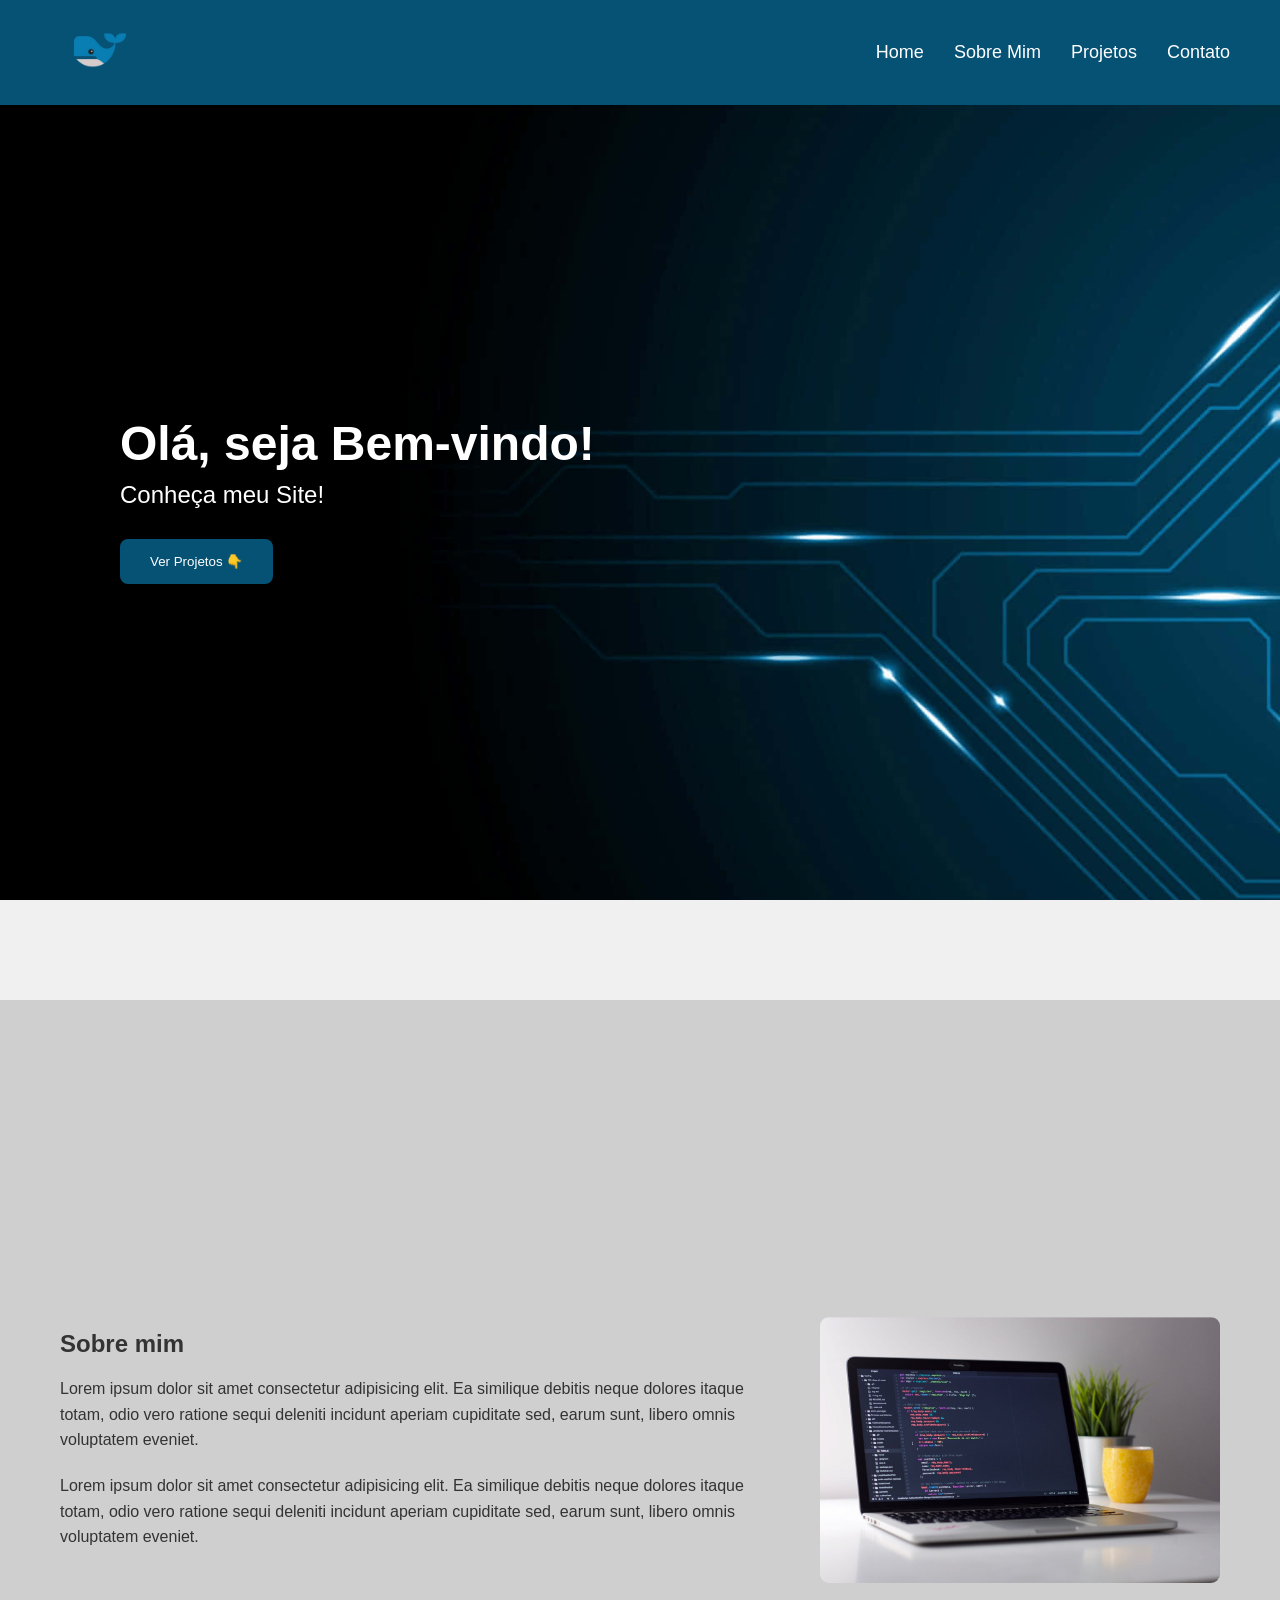
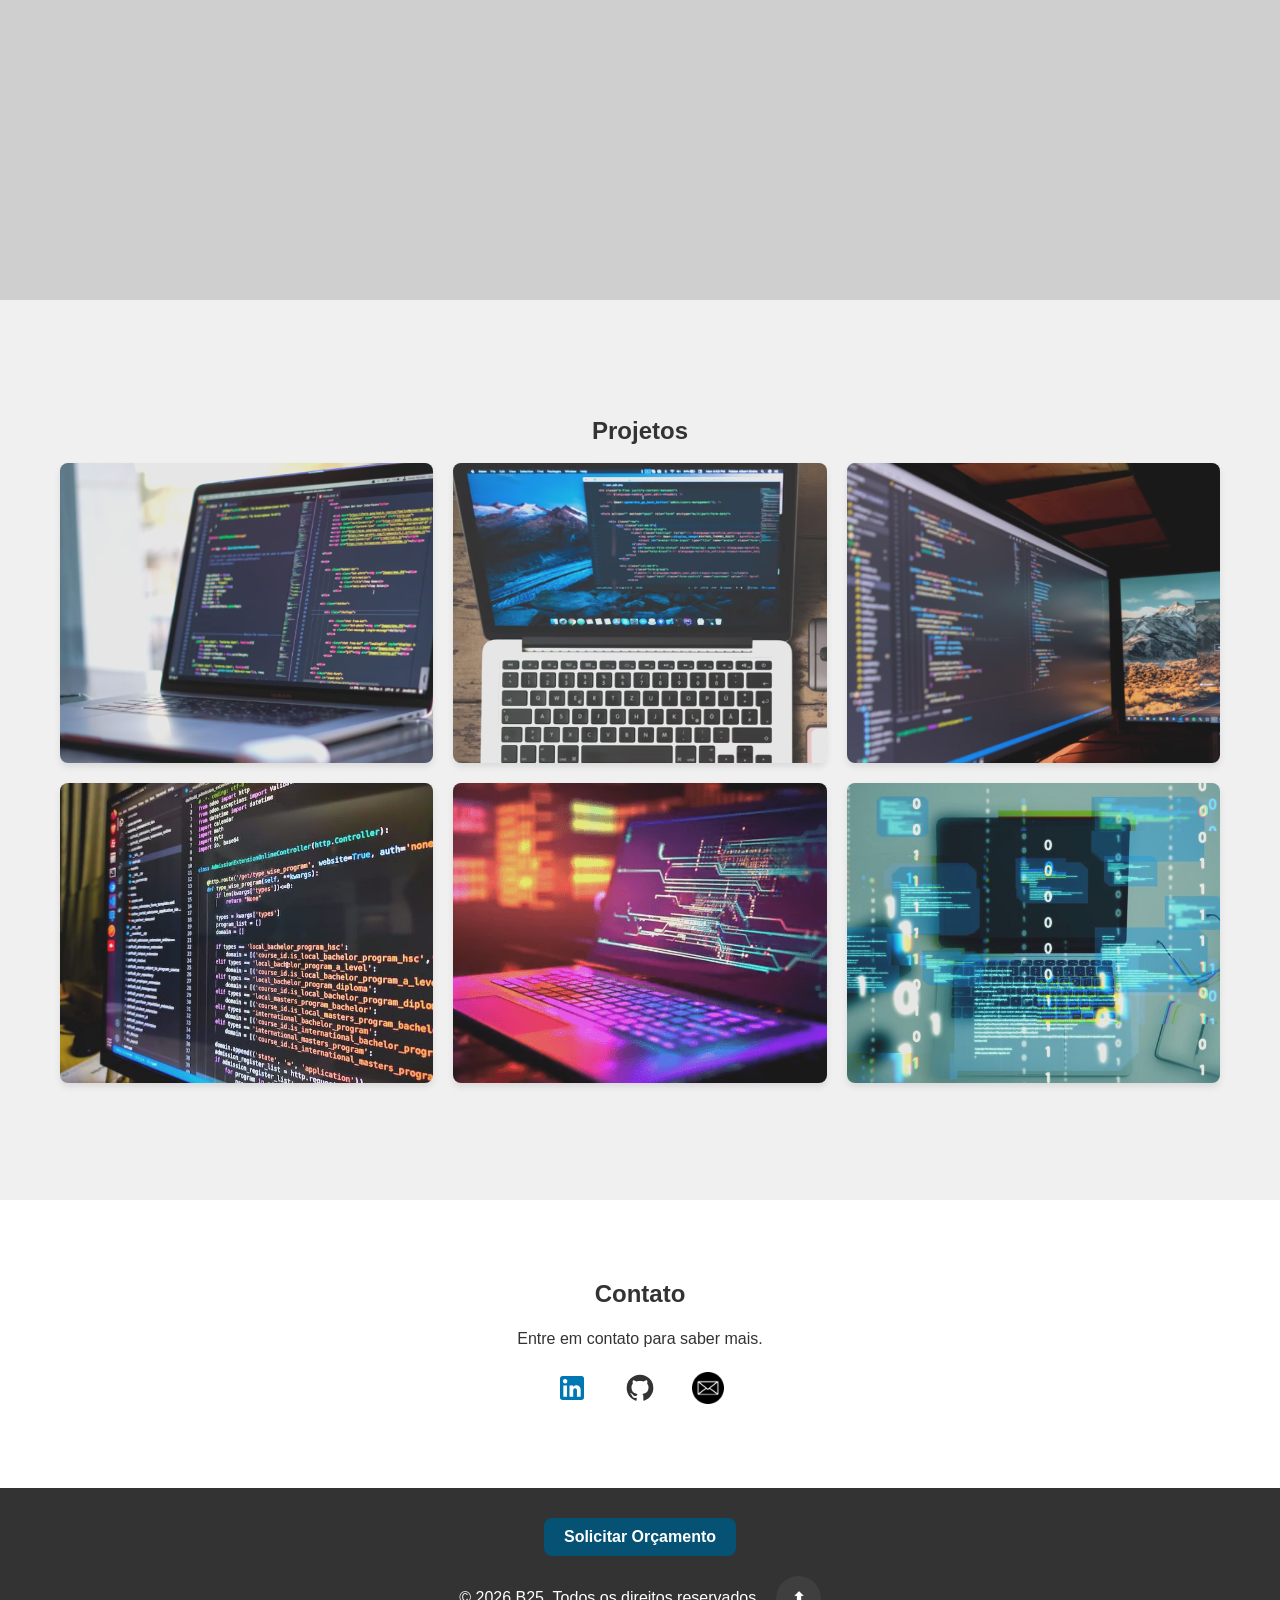
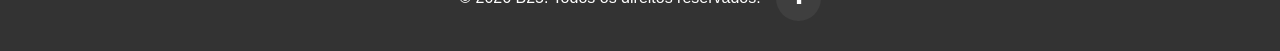
==== commit a5c27a61: "Refactor the HTML structure and enhance the CSS styles to improve layout and responsiveness; comment" ====
--- a/aula09_site/index.html
+++ b/aula09_site/index.html
@@ -1,133 +1,191 @@
-<!DOCTYPE html>
-<html lang="pt-br">
+<!DOCTYPE html>     <!-- Define que o documento é HTML5 -->
+<html lang="pt-br"> <!-- Define idioma do site como português do Brasil -->
 
-<head>
-    <meta charset="UTF-8">
-    <meta name="viewport" content="width=device-width, initial-scale=1.0">
-    <link rel="stylesheet" href="src/css/style.css">
-    <title>Site - B25</title>
-</head>
+<!-- INÍCIO DO HEAD (configurações do site) -->
+<head> 
+    <meta charset="UTF-8"> <!-- Define codificação de caracteres (acentos etc.) -->
+    <meta name="viewport" content="width=device-width, initial-scale=1.0"> <!-- Responsividade mobile -->
 
-<body>
-    <header>
-        <nav class="navbar">
-            <a href="#">
-                <div class="nav-logo">
-                    <img src="src/img/logo-legal.png" alt="Logo" width="100" height="100">
+    <link rel="stylesheet" href="src/css/style.css"> <!-- Importa arquivo CSS -->
+
+    <title>Site - B25</title> <!-- Título da aba do navegador -->
+</head> 
+<!-- FIM DO HEAD -->
+
+<!-- INÍCIO DO CORPO DO SITE -->
+<body> 
+
+    <header> <!-- INÍCIO DO CABEÇALHO FIXO -->
+        <nav class="navbar"> <!-- Barra de navegação -->
+
+            <a href="#"> <!-- Link para home -->
+                <div class="nav-logo"> <!-- Container do logo -->
+                    <img src="src/img/logo-legal.png" alt="Logo" width="100" height="100"> <!-- Logo -->
                 </div>
             </a>
-            <ul class="nav-links">
-                <li><a href="#">Home</a></li>
-                <li><a href="#sobre">Sobre Mim</a></li>
-                <li><a href="#projetos">Projetos</a></li>
-                <li><a href="#contato">Contato</a></li>
+
+            <ul class="nav-links"> <!-- Lista do menu -->
+                <li><a href="#">Home</a></li> <!-- Link Home -->
+                <li><a href="#sobre">Sobre Mim</a></li> <!-- Link seção sobre -->
+                <li><a href="#projetos">Projetos</a></li> <!-- Link seção projetos -->
+                <li><a href="#contato">Contato</a></li> <!-- Link seção contato -->
             </ul>
+
         </nav>
-    </header>
+    </header> <!-- FIM DO HEADER -->
 
-    <!-- banner -->
-    <section id="banner">
-        <div class="banner-img">
-            <h1> Olá, seja Bem-vindo!</h1>
-            <p>Conheça meu Site!</p>
-            <a href="#projetos">
-                <button id="button-projetos">Ver Projetos 👇</button>
+    <!-- ================= BANNER ================= -->
+    <section id="banner"> <!-- Seção principal (hero) -->
+        <div class="banner-img"> <!-- Container do banner -->
+
+            <h1>Olá, seja Bem-vindo!</h1> <!-- Título principal -->
+            <p>Conheça meu Site!</p> <!-- Subtítulo -->
+
+            <a href="#projetos"> <!-- Link para seção projetos -->
+                <button id="button-projetos">Ver Projetos 👇</button> <!-- Botão CTA -->
             </a>
+
         </div>
     </section>
 
-    <!-- main - apenas o conteudo padrão do site -->
-    <!-- <main>
-        <section id="home">
-            <div class="hero-content">
+    <!-- ================= SOBRE MIM ================= -->
+    <section id="sobre"> <!-- Seção sobre mim -->
+
+        <div class="container-interno-sobre"> <!-- Container flex principal -->
+
+            <div class="sobre-content"> <!-- Texto sobre mim -->
+
+                <h2>Sobre mim</h2> <!-- Título seção -->
+
+                <p>Lorem ipsum dolor sit amet consectetur adipisicing elit. Ea similique debitis neque dolores itaque
+                    totam, odio vero ratione sequi deleniti incidunt aperiam cupiditate sed, earum sunt, libero omnis
+                    voluptatem eveniet.</p> <!-- Parágrafo 1 -->
+                <p>Lorem ipsum dolor sit amet consectetur adipisicing elit. Ea similique debitis neque dolores itaque
+                    totam, odio vero ratione sequi deleniti incidunt aperiam cupiditate sed, earum sunt, libero omnis
+                    voluptatem eveniet.</p> <!-- Parágrafo 2 -->
 
             </div>
-        </section>
-    </main> -->
 
-    <!-- Seção de sobre mim -->
-    <section id="sobre">
-        <div class="container-interno-sobre">
-            <div class="sobre-content">
-                <h2>Sobre mim</h2>
-                <p>Lorem ipsum dolor sit amet consectetur, adipisicing elit. Blanditiis, placeat culpa animi nihil,
-                    tempora iusto tempore optio sint deserunt odit eveniet accusamus reprehenderit quia ducimus, dolores
-                    nisi sunt rem repellendus.</p>
-                <p>Lorem ipsum dolor sit amet consectetur, adipisicing elit. Blanditiis, placeat culpa animi nihil,
-                    tempora iusto tempore optio sint deserunt odit eveniet accusamus reprehenderit quia ducimus, dolores
-                    nisi sunt rem repellendus. Lorem ipsum dolor sit amet consectetur adipisicing elit. Quasi pariatur
-                    ipsam quam labore fugiat totam, aliquam deserunt aspernatur beatae sapiente. Error obcaecati cumque
-                    omnis nihil deleniti nostrum, non in sint!</p>
+            <div class="img-foto-pc"> <!-- Imagem da seção -->
+                <img src="../aula09_site/src/img/foto-pc.png" alt="Foto do Computador"> <!-- Imagem -->
             </div>
 
-            <div class="img-foto-pc">
-                <img src="../aula09_site/src/img/foto-pc.png" alt="Foto do Computador">
-            </div>
         </div>
     </section>
 
-    <!-- Seção de projetos -->
-    <section id="projetos">
-        <div class="container-interno-projetos">
-            <h2>Projetos</h2>
-            <div class="project-list">
+    <!-- ================= PROJETOS ================= -->
+    <section id="projetos"> <!-- Seção de projetos -->
+
+        <div class="container-interno-projetos"> <!-- Container central -->
+
+            <h2>Projetos</h2> <!-- Título -->
+
+            <div class="project-list"> <!-- Grid de projetos -->
+
                 <div class="projetos"><img src="../aula09_site/src/img/projeto1.png" alt="Projeto 1"></div>
+                <!-- Projeto 1 -->
                 <div class="projetos"><img src="../aula09_site/src/img/projeto2.png" alt="Projeto 2"></div>
+                <!-- Projeto 2 -->
                 <div class="projetos"><img src="../aula09_site/src/img/projeto3.png" alt="Projeto 3"></div>
+                <!-- Projeto 3 -->
                 <div class="projetos"><img src="../aula09_site/src/img/projeto4.jpg" alt="Projeto 4"></div>
+                <!-- Projeto 4 -->
                 <div class="projetos"><img src="../aula09_site/src/img/projeto5.png" alt="Projeto 5"></div>
+                <!-- Projeto 5 -->
                 <div class="projetos"><img src="../aula09_site/src/img/projeto6.jpg" alt="Projeto 6"></div>
+                <!-- Projeto 6 -->
+
             </div>
+
         </div>
     </section>
 
-    <!-- Seção de contato -->
+    <!-- ================= CONTATO ================= -->
     <section id="contato">
+
         <div class="container-interno-contato">
+
             <h2>Contato</h2>
+
             <p>Entre em contato para saber mais.</p>
 
             <div class="contact-info">
+
+                <!-- LinkedIn -->
                 <a href="https://www.linkedin.com/in/daniela-toledo-79997319a/" target="_blank"
                     rel="noopener noreferrer" class="link-animado"
                     style="text-decoration: none; display: inline-block;">
+
                     <svg xmlns="http://www.w3.org/2000/svg" viewBox="0 0 24 24"
                         style="width: 32px; height: 32px; fill: #0077B5;">
+
                         <title>LinkedIn</title>
+
                         <path
                             d="M19 3A2 2 0 0 1 21 5V19A2 2 0 0 1 19 21H5A2 2 0 0 1 3 19V5A2 2 0 0 1 5 3H19M18.5 18.5V13.2A3.26 3.26 0 0 0 15.24 9.94C14.39 9.94 13.4 10.46 12.92 11.24V10.13H10.13V18.5H12.92V13.57C12.92 12.8 13.54 12.17 14.31 12.17A1.4 1.4 0 0 1 15.71 13.57V18.5H18.5M6.88 8.56A1.68 1.68 0 0 0 8.56 6.88C8.56 5.95 7.81 5.19 6.88 5.19A1.69 1.69 0 0 0 5.19 6.88C5.19 7.81 5.95 8.56 6.88 8.56M8.27 18.5V10.13H5.5V18.5H8.27Z" />
+
                     </svg>
+
                 </a>
 
-                <a href="https://github.com/danirosario" target="_blank" rel="noopener noreferrer"
-                    class="link-animado" style="text-decoration: none; display: inline-block; margin-left: 16px;">
+                <!-- GitHub -->
+                <a href="https://github.com/danirosario" target="_blank" rel="noopener noreferrer" class="link-animado"
+                    style="text-decoration: none; display: inline-block; margin-left: 16px;">
+
                     <svg xmlns="http://www.w3.org/2000/svg" viewBox="0 0 24 24"
                         style="width: 32px; height: 32px; fill: #333;">
+
                         <title>github</title>
+
                         <path
                             d="M12,2A10,10 0 0,0 2,12C2,16.42 4.87,20.17 8.84,21.5C9.34,21.58 9.5,21.27 9.5,21C9.5,20.77 9.5,20.14 9.5,19.31C6.73,19.91 6.14,17.97 6.14,17.97C5.68,16.81 5.03,16.5 5.03,16.5C4.12,15.88 5.1,15.9 5.1,15.9C6.1,15.97 6.63,16.93 6.63,16.93C7.5,18.45 8.97,18 9.54,17.76C9.63,17.11 9.89,16.67 10.17,16.42C7.95,16.17 5.62,15.31 5.62,11.5C5.62,10.39 6,9.5 6.65,8.79C6.55,8.54 6.2,7.5 6.75,6.15C6.75,6.15 7.59,5.88 9.5,7.17C10.29,6.95 11.15,6.84 12,6.84C12.85,6.84 13.71,6.95 14.5,7.17C16.41,5.88 17.25,6.15 17.25,6.15C17.8,7.5 17.45,8.54 17.35,8.79C18,9.5 18.38,10.39 18.38,11.5C18.38,15.32 16.04,16.16 13.81,16.41C14.17,16.72 14.5,17.33 14.5,18.26C14.5,19.6 14.5,20.68 14.5,21C14.5,21.27 14.66,21.59 15.17,21.5C19.14,20.16 22,16.42 22,12A10,10 0 0,0 12,2Z" />
+
                     </svg>
+
                 </a>
+
+                <!-- Email -->
                 <a href="mailto:daniela.trosario@gmail.com" class="link-animado"
                     style="display: inline-block; margin-left: 16px;">
+
                     <div id="icon-in">
+
                         <img src="src/img/email-icon.png" alt="email-icon" class="imagem-balanco" width="32"
                             height="32">
+
                     </div>
+
                 </a>
+
             </div>
+
         </div>
+
     </section>
 
+    <!-- ================= FOOTER ================= -->
     <footer>
-        <div>
-            <p>&copy; 2026 B25. Todos os direitos reservados.</p><br>
-            <a href="#" class="botao-retornar" aria-label="Voltar ao topo da página">
-                ⬆
-            </a>
+
+        <div class="footer-content"> <!-- Container footer -->
+
+            <div class="botao-orcamento"> <!-- Botão orçamento -->
+                <a href="#contato">Solicitar Orçamento</a>
+            </div>
+
+            <div class="direitos-reservados"> <!-- Direitos + voltar ao topo -->
+
+                <p>&copy; 2026 B25. Todos os direitos reservados.</p> <!-- Texto -->
+
+                <a href="#" class="botao-retornar">⬆</a> <!-- Voltar ao topo -->
+
+            </div>
+
         </div>
+
     </footer>
-    <script src="src/js/script.js"></script>
+
+    <script src="src/js/script.js"></script> <!-- JS do site -->
+
 </body>
 
-</html>
+</html>
--- a/aula09_site/src/css/style.css
+++ b/aula09_site/src/css/style.css
@@ -1,355 +1,439 @@
+/* =========================
+   RESET E CONFIGURAÇÕES GLOBAIS
+========================= */
+
+/* Remove margens, paddings padrão e ajusta modelo de caixa */
 * {
-    margin: 0;
-    padding: 0;
-    box-sizing: border-box;
-    scroll-behavior: smooth;
-}
-
+    margin: 0; /* remove espaço externo padrão */
+    padding: 0; /* remove espaço interno padrão */
+    box-sizing: border-box; /* inclui padding e borda no tamanho total */
+    scroll-behavior: smooth; /* rolagem suave ao clicar em âncoras */
+}
+
+/* Garante ocupação total da tela */
 html, body {
-    width: 100%;
-    height: 100%;
-}
-
+    width: 100%; /* largura total */
+    height: 100%; /* altura total */
+}
+
+/* Estilo base do site */
 body {
-    font-family: Arial, Helvetica, sans-serif;
-    background-color: #f0f0f0;
-    color: #333;
-}
-
+    font-family: Arial, Helvetica, sans-serif; /* fonte padrão */
+    background-color: #f0f0f0; /* fundo cinza claro */
+    color: #333; /* cor padrão do texto */
+}
+
+/* Personalização da barra de rolagem (Firefox) */
 html {
-    scrollbar-color: #065275 #f1f1f1;
-}
-
-/* Altera a seleção de todo o site */
+    scrollbar-color: #065275 #f1f1f1; /* cor do indicador e trilho */
+}
+
+/* Estilo ao selecionar texto */
 ::selection {
-    background-color: #096894;
-    color: #fff;
-}
-
-/* CONTAINERS */
-/* Mantém o conteúdo centralizado em telas grandes e evita colar nas bordas em telas pequenas */
+    background-color: #096894; /* fundo da seleção */
+    color: #fff; /* cor do texto selecionado */
+}
+
+/* =========================
+   CONTAINERS
+========================= */
+
+/* Container da seção SOBRE */
 .container-interno-sobre {
-    width: 100%;
-    max-width: 1200px;
-    display: flex;
-    justify-content: space-between;
-    align-items: center;
-    gap: 40px;
-    padding: 0 20px;
-}
-
+    width: 100%; /* ocupa toda largura */
+    max-width: 1200px; /* limita largura máxima */
+    display: flex; /* ativa flexbox */
+    justify-content: space-between; /* separa texto e imagem */
+    align-items: center; /* centraliza verticalmente */
+    gap: 40px; /* espaço entre elementos */
+    padding: 0 20px; /* respiro lateral */
+}
+
+/* Container da seção PROJETOS */
 .container-interno-projetos {
-    width: 100%;
-    max-width: 1200px;
-    display: flex;
-    flex-direction: column;
-    align-items: center;
-    padding: 0 20px;
-}
-
+    width: 100%; /* largura total */
+    max-width: 1200px; /* limite de largura */
+    display: flex; /* flexbox */
+    flex-direction: column; /* empilha itens */
+    align-items: center; /* centraliza horizontalmente */
+    padding: 0 20px; /* respiro lateral */
+}
+
+/* Container da seção CONTATO */
 .container-interno-contato {
-    width: 100%;
-    max-width: 1200px;
-    text-align: center;
-    padding: 0 20px;
-}
-
-/* NAV E HEADER  */
+    width: 100%; /* largura total */
+    max-width: 1200px; /* limite de largura */
+    text-align: center; /* centraliza texto */
+    padding: 0 20px; /* respiro lateral */
+}
+
+/* =========================
+   NAV E HEADER
+========================= */
+
+/* Cabeçalho fixo no topo */
 header {
-    background-color: #065275;
-    position: fixed;         /* Mantém a barra fixa ao rolar */
-    top: 0;                  /* Alinha exatamente no topo da tela */
-    width: 100%;             /* Garante que ela ocupe toda a largura */
-    color: white;
-    z-index: 9999;           /* impede que imagens ou fundos passem por cima */
-}
-
-
+    background-color: #065275; /* cor azul escura */
+    position: fixed; /* fixa no topo */
+    top: 0; /* encosta no topo */
+    width: 100%; /* ocupa toda largura */
+    color: white; /* texto branco */
+    z-index: 9999; /* fica acima de tudo */
+}
+
+/* Navbar principal */
 .navbar {
-    width: 100%;
-}
-
+    width: 100%; /* largura total */
+}
+
+/* Estrutura do menu */
 nav {
-    display: flex;
-    justify-content: space-between;
-    align-items: center;
-    max-width: 1200px;
-    margin: 0 auto;
-    padding: 0 10px;
-}
-
+    display: flex; /* ativa flexbox */
+    justify-content: space-between; /* separa logo e menu */
+    align-items: center; /* centraliza verticalmente */
+    max-width: 1200px; /* limita largura */
+    margin: 0 auto; /* centraliza na tela */
+    padding: 0 10px; /* respiro lateral */
+}
+
+/* Links do menu */
 nav a {
-    color: white;
-    text-decoration: none;
-    font-size: 18px;
-}
-
+    color: white; /* cor branca */
+    text-decoration: none; /* remove sublinhado */
+    font-size: 18px; /* tamanho do texto */
+}
+
+/* Hover dos links */
 nav a:hover {
-    color: #c6d5ff;
-}
-
+    color: #c6d5ff; /* cor ao passar mouse */
+}
+
+/* Logo do site */
 .nav-logo {
-    width: 100px;
-    height: auto;
-}
-
+    width: 100px; /* largura fixa */
+    height: auto; /* mantém proporção */
+}
+
+/* Lista do menu */
 .nav-links {
-    list-style: none;
-    display: flex;
-    gap: 30px;
-}
-
-/* MAIN E TEXTOS GERAIS */
-/* main {
-    max-width: 1200px;
-    height: 40vh;
-    margin: 20px auto;
-    padding: 0 20px;
-} */
-
-/* main h1 {
-    margin-bottom: 20px;
-    color: #065275;
-} */
-
-main h2, #sobre h2, #projetos h2, #contato h2 { /* Estilo para os títulos das seções */
-    margin-bottom: 18px;
-}
-
+    list-style: none; /* remove bolinhas */
+    display: flex; /* itens lado a lado */
+    gap: 30px; /* espaço entre links */
+}
+
+/* =========================
+   TEXTOS GERAIS
+========================= */
+
+/* Títulos principais */
+main h2, #sobre h2, #projetos h2, #contato h2 {
+    margin-bottom: 18px; /* espaço abaixo do título */
+}
+
+/* Parágrafos gerais */
 main p, #sobre p, #projetos p, #contato p {
-    line-height: 1.6; /* Melhora a legibilidade do texto */
-    margin-bottom: 20px;
-}
-
-/* BANNER */
+    line-height: 1.6; /* melhora leitura */
+    margin-bottom: 20px; /* espaço entre parágrafos */
+}
+
+/* =========================
+   BANNER (HERO)
+========================= */
+
+/* Seção principal */
 #banner {
-    width: 100%;
-    height: 100vh; /* Ocupa 100% da altura da tela */
-    overflow: hidden;
-    margin-bottom: 100px;
-}
-
+    width: 100%; /* largura total */
+    height: 100vh; /* altura da tela inteira */
+    overflow: hidden; /* evita vazamento */
+    margin-bottom: 100px; /* espaço abaixo */
+}
+
+/* Conteúdo do banner */
 .banner-img {
-    display: flex;
-    flex-direction: column; 
-    justify-content: center; 
-    align-items: flex-start; 
-    padding: 20px;
-    height: 100%;            /* Força a div a ocupar toda a altura do #banner */
-    box-sizing: border-box;  /* Garante que o padding não quebre o layout */
-    background-image: url('../img/tech-background.jpg');
-    background-size: cover;
-    background-position: center; 
-}
-
-.banner-img h1, .banner-img p, #button-projetos {
-    margin-left: 100px; /* Alinha todos os textos e botões na mesma linha vertical */
-}
-
+    display: flex; /* flexbox */
+    flex-direction: column; /* empilha itens */
+    justify-content: center; /* centraliza vertical */
+    align-items: flex-start; /* alinhado à esquerda */
+    padding: 20px; /* respiro interno */
+    height: 100%; /* ocupa altura total */
+    box-sizing: border-box; /* inclui padding no cálculo */
+    background-image: url('../img/tech-background.jpg'); /* imagem fundo */
+    background-size: cover; /* cobre toda área */
+    background-position: center; /* centraliza imagem */
+    margin-top: 50px; /* evita sobreposição do header */
+}
+
+/* Alinhamento dos elementos do banner */
+.banner-img h1,
+.banner-img p,
+#button-projetos {
+    margin-left: 100px; /* alinhamento horizontal */
+}
+
+/* Título do banner */
 .banner-img h1 {
-    color: #ffffff;
-    font-size: 48px;
-    margin-top: 0;
-    margin-bottom: 10px; /* Espaço entre o título e o parágrafo */
-}
-
+    color: #ffffff; /* texto branco */
+    font-size: 48px; /* tamanho grande */
+    margin-bottom: 10px; /* espaço abaixo */
+}
+
+/* Texto do banner */
 .banner-img p {
-    color: #ffffff;
-    font-size: 24px;
-    margin-top: 0;
-    margin-bottom: 30px; /* Espaço entre o parágrafo e o botão */
-}
-
+    color: #ffffff; /* branco */
+    font-size: 24px; /* tamanho médio */
+    margin-bottom: 30px; /* espaço abaixo */
+}
+
+/* Botão do banner */
 #button-projetos {
-    padding: 15px 30px; 
-    color: #fff;
-    background-color: #065275;
-    border-radius: 8px;
-    cursor: pointer;
-    border: none;
-}
-
+    padding: 15px 30px; /* tamanho interno */
+    color: #fff; /* texto branco */
+    background-color: #065275; /* azul escuro */
+    border-radius: 8px; /* bordas arredondadas */
+    cursor: pointer; /* cursor clicável */
+    border: none; /* remove borda padrão */
+}
+
+/* Hover do botão */
 #button-projetos:hover {
-    background-color: #096894;
-}
-
-
-/* SOBRE MIM  */
+    background-color: #096894; /* azul mais claro */
+}
+
+/* =========================
+   SOBRE MIM
+========================= */
+
 #sobre {
-    display: flex;
-    width: 100%;
-    min-height: 100vh;
-    justify-content: center; 
-    align-items: center;
-    background-color: #cfcfcf;
-}
-
+    display: flex; /* flexbox */
+    width: 100%; /* largura total */
+    min-height: 100vh; /* altura total da tela */
+    justify-content: center; /* centraliza horizontal */
+    align-items: center; /* centraliza vertical */
+    background-color: #cfcfcf; /* fundo cinza */
+}
+
+/* Texto sobre */
 .sobre-content p {
-    text-align: left; 
-    width: 100%;
-}
-
+    text-align: left; /* alinhado à esquerda */
+    width: 100%; /* largura total */
+}
+
+/* Container da imagem */
 .img-foto-pc {
-    display: flex;
-    align-items: center;
-}
-
+    display: flex; /* flexbox */
+    align-items: center; /* centraliza vertical */
+}
+
+/* Imagem sobre */
 .img-foto-pc img {
-    border-radius: 9px;
-    width: 400px;
-    height: auto;
-}
-
-/*  SEÇÃO: PROJETOS */
+    border-radius: 9px; /* bordas arredondadas */
+    width: 400px; /* tamanho fixo */
+    height: auto; /* mantém proporção */
+}
+
+/* =========================
+   PROJETOS
+========================= */
+
 #projetos {
-    display: flex;       
-    width: 100%;
-    min-height: 100vh;  
-    justify-content: center;
-    align-items: center;
-    background-color: #f0f0f0; 
-}
-
+    display: flex; /* flexbox */
+    width: 100%; /* largura total */
+    min-height: 100vh; /* tela cheia */
+    justify-content: center; /* centraliza */
+    align-items: center; /* centraliza */
+    background-color: #f0f0f0; /* fundo claro */
+}
+
+/* Grid de projetos */
 .project-list {
-    display: grid;     
-    grid-template-columns: repeat(auto-fit, minmax(300px, 1fr)); /* Garante que cada projeto tenha no mínimo 300px e se ajuste ao espaço disponível */
-    gap: 20px;         
-    width: 100%; 
-    margin-top: 20px;  
-}
-
+    display: grid; /* layout em grade */
+    grid-template-columns: repeat(auto-fit, minmax(300px, 1fr)); /* responsivo automático */
+    gap: 20px; /* espaço entre itens */
+    width: 100%; /* largura total */
+}
+
+/* Imagens dos projetos */
 .projetos img {
-    width: 100%;
-    height: 300px;
-    object-fit: cover;                                  /* Garante que a imagem preencha o espaço sem distorcer, cortando o excesso se necessário */
-    border-radius: 8px;
-    box-shadow: 0 4px 6px rgba(0, 0, 0, 0.1);
-    transition: transform 0.3s ease, filter 0.3s ease;  /* Transição suave para o efeito de hover */
-    display: block;                                     /* Garante que a imagem seja tratada como um bloco para evitar problemas de layout */
-    filter: blur(0.6px) brightness(1.3) contrast(0.8);  /* Efeito de desfoque e realce para destacar as imagens */
-}
-
+    width: 100%; /* ocupa largura do card */
+    height: 300px; /* altura fixa */
+    object-fit: cover; /* evita distorção */
+    border-radius: 8px; /* bordas suaves */
+    box-shadow: 0 4px 6px rgba(0, 0, 0, 0.1); /* sombra leve */
+    transition: transform 0.3s ease, filter 0.3s ease; /* animação suave */
+    display: block; /* evita espaços extras */
+    filter: blur(0.6px) brightness(1.3) contrast(0.8); /* efeito visual */
+}
+
+/* Hover dos projetos */
 .projetos img:hover {
-    transform: scale(1.03); /* Leve aumento de escala para dar destaque */
-    filter: none;
-}
-
-/* SEÇÃO: CONTATO */
+    transform: scale(1.03); /* zoom leve */
+    filter: none; /* remove filtro */
+}
+
+/* =========================
+   CONTATO
+========================= */
+
 #contato {
-    display: flex;
-    width: 100%;
-    justify-content: center;
-    align-items: center;
-    padding: 80px 0;
-    background-color: #ffffff;
-}
-
+    display: flex; /* flexbox */
+    width: 100%; /* largura total */
+    justify-content: center; /* centraliza */
+    align-items: center; /* centraliza */
+    padding: 80px 0; /* espaçamento vertical */
+    background-color: #ffffff; /* fundo branco */
+}
+
+/* Ícones de contato */
 div.contact-info {
-    display: flex;
-    justify-content: center;
-    gap: 20px;
-    margin-top: 20px;
-}
-
+    display: flex; /* flexbox */
+    justify-content: center; /* centraliza */
+    gap: 20px; /* espaço entre ícones */
+    margin-top: 20px; /* espaço acima */
+}
+
+/* Links do contato */
 .contact-info a {
-    display: inline-block;
-    text-decoration: none;
-}
-
-/*  ESTILO PARA O FOOTER */
+    display: inline-block; /* permite tamanho e alinhamento */
+    text-decoration: none; /* remove sublinhado */
+}
+
+/* =========================
+   FOOTER
+========================= */
 
 footer {
-    background-color: #333;
-    color: white;
-    padding: 30px 20px;
-    width: 100%;
-}
-
-footer > div { /* O div é necessário para agrupar o texto e o botão e aplicar o flexbox corretamente */
-    max-width: 1200px;
-    margin: 0 auto;
-    display: flex;
-    justify-content: space-between; 
-    align-items: center;            /* Alinha os dois verticalmente no centro */
-    width: 100%;
-}
-
+    background-color: #333; /* fundo escuro */
+    color: white; /* texto branco */
+    padding: 30px 20px; /* espaçamento interno */
+    width: 100%; /* largura total */
+}
+
+/* Container interno footer */
+footer > div {
+    max-width: 1200px; /* limite largura */
+    margin: 0 auto; /* centraliza */
+    display: flex; /* flexbox */
+    justify-content: space-between; /* separa elementos */
+    align-items: center; /* centraliza vertical */
+}
+
+/* Texto footer */
 footer p {
-    margin: 0;
-    text-align: left;    /* Garante o texto alinhado à esquerda */
-}
-
+    margin: 0; /* remove margem */
+}
+
+/* Botão orçamento */
+.botao-orcamento {
+    display: flex; /* flexbox */
+    align-items: center; /* centraliza */
+    gap: 15px; /* espaço entre itens */
+}
+
+/* Botão voltar */
 .botao-retornar {
-    display: inline-block;
-    padding: 10px 20px;
-    background-color: #3f3f3f;
-    color: #ffffff;
-    text-decoration: none;
-    border-radius: 100%;    /* Deixa o botão circular */
-    font-weight: bold;
-    white-space: nowrap;    /* Impede o botão de quebrar em duas linhas */
-}
-
+    display: flex; /* flexbox */
+    justify-content: center; /* centraliza */
+    align-items: center; /* centraliza */
+    width: 45px; /* largura */
+    height: 45px; /* altura */
+    background-color: #3f3f3f; /* cinza escuro */
+    color: #fff; /* branco */
+    text-decoration: none; /* remove sublinhado */
+    border-radius: 50%; /* círculo */
+    font-weight: bold; /* negrito */
+}
+
+/* Hover voltar */
 .botao-retornar:hover {
-    background-color: #585858;
-}
-
-
-/* RESPONSIVIDADE */
+    background-color: #585858; /* mais claro */
+}
+
+/* Footer layout */
+.footer-content {
+    display: flex; /* flexbox */
+    flex-direction: column; /* empilha */
+    align-items: center; /* centraliza */
+    gap: 20px; /* espaço vertical */
+}
+
+/* Direitos reservados */
+.direitos-reservados {
+    display: flex; /* flexbox */
+    align-items: center; /* centraliza */
+    gap: 15px; /* espaço */
+}
+
+/* Botão orçamento */
+.botao-orcamento a {
+    display: inline-block; /* bloco inline */
+    padding: 10px 20px; /* tamanho */
+    background-color: #065275; /* azul */
+    color: #fff; /* branco */
+    text-decoration: none; /* remove linha */
+    border-radius: 8px; /* borda suave */
+    font-weight: bold; /* destaque */
+}
+
+/* Hover orçamento */
+.botao-orcamento a:hover {
+    background-color: #096894; /* azul claro */
+}
+
+/* =========================
+   RESPONSIVIDADE
+========================= */
+
 @media (max-width: 768px) {
-    /* Menu sanduíche/vertical */
+
     nav {
-        flex-direction: column;
-        gap: 15px;
-        padding: 15px 10px;
+        flex-direction: column; /* menu em coluna */
+        gap: 15px; /* espaço */
+        padding: 15px 10px; /* ajuste */
     }
 
     .nav-links {
-        gap: 15px;
-        flex-wrap: wrap;
-        justify-content: center;
-    }
-
-    /* Ajustes do Banner */
+        gap: 15px; /* menos espaço */
+        flex-wrap: wrap; /* quebra linha */
+        justify-content: center; /* centraliza */
+    }
+
     #banner h1 {
-        font-size: 1.8rem;
-    }
-
-    /* Adaptação dos Containers de tela cheia */
+        font-size: 1.8rem; /* reduz título */
+    }
+
     .container-interno-sobre {
-        flex-direction: column;
-        text-align: center;
+        flex-direction: column; /* empilha */
+        text-align: center; /* centraliza */
     }
 
     .img-foto-pc {
-        width: 100%;
-        justify-content: center;
-        margin-top: 20px;
+        justify-content: center; /* centraliza imagem */
+        margin-top: 20px; /* espaço */
     }
 
     .img-foto-pc img {
-        width: 100%;
-        max-width: 350px;
-    }
-}
+        width: 100%; /* responsivo */
+        max-width: 350px; /* limite */
+    }
+}
+
 @media (max-width: 480px) {
-    /* Ajustes adicionais para telas muito pequenas */
+
     #banner h1 {
-        font-size: 1.5rem;
+        font-size: 1.5rem; /* menor ainda */
     }
 
     .project-list {
-        grid-template-columns: 1fr; /* Exibe um projeto por linha */
+        grid-template-columns: 1fr; /* 1 coluna */
     }
 
     footer > div {
-        flex-direction: column;
-        gap: 15px;
-        text-align: center;
-    }
-    
+        flex-direction: column; /* empilha footer */
+        gap: 15px; /* espaço */
+        text-align: center; /* centraliza */
+    }
+
     footer p {
-        text-align: center;
-    }
-
+        text-align: center; /* centraliza texto */
+    }
 }
